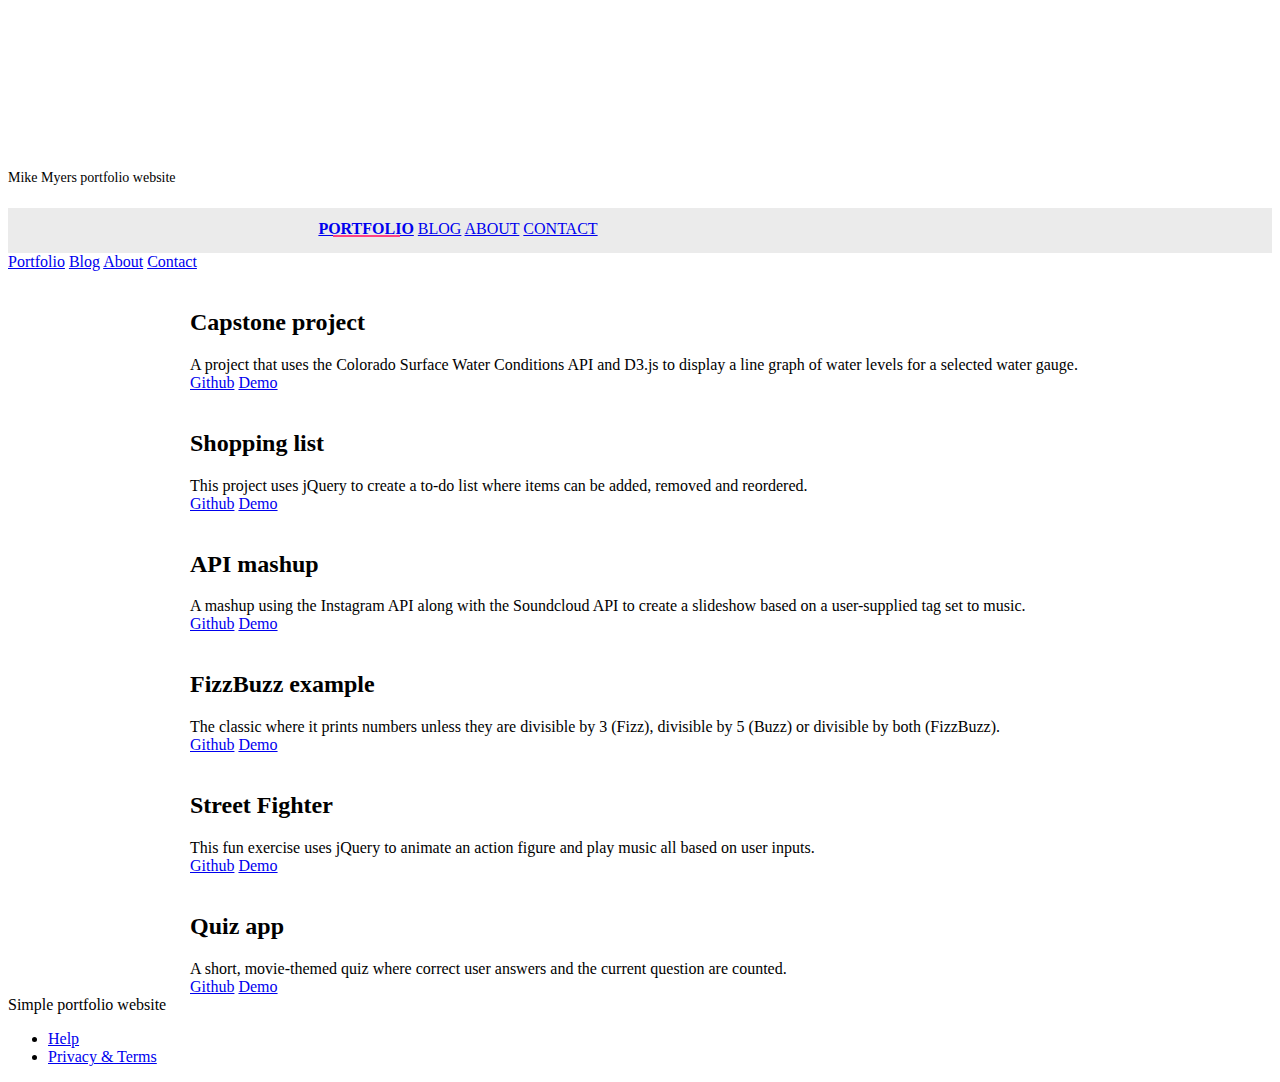
==== index.html @ 71444f57 "Add my content to index.html including image links" ====
<!doctype html>
<!--
  Material Design Lite
  Copyright 2015 Google Inc. All rights reserved.

  Licensed under the Apache License, Version 2.0 (the "License");
  you may not use this file except in compliance with the License.
  You may obtain a copy of the License at

	  https://www.apache.org/licenses/LICENSE-2.0

  Unless required by applicable law or agreed to in writing, software
  distributed under the License is distributed on an "AS IS" BASIS,
  WITHOUT WARRANTIES OR CONDITIONS OF ANY KIND, either express or implied.
  See the License for the specific language governing permissions and
  limitations under the License
-->
<html lang="en">

<head>
	<meta charset="utf-8">
	<meta http-equiv="X-UA-Compatible" content="IE=edge">
	<meta name="description" content="A portfolio template that uses Material Design Lite.">
	<meta name="viewport" content="width=device-width, initial-scale=1.0, minimum-scale=1.0">
	<title>Mike Myers Portfolio Site</title>
	<link rel="stylesheet" href="https://fonts.googleapis.com/css?family=Roboto:regular,bold,italic,thin,light,bolditalic,black,medium&amp;lang=en">
	<link rel="stylesheet" href="https://code.getmdl.io/1.1.3/material.brown-light_blue.min.css" />
	<link rel="stylesheet" href="styles.css" />


	<link rel="stylesheet" href="https://fonts.googleapis.com/icon?family=Material+Icons">
</head>

<body>
	<div class="mdl-layout mdl-js-layout mdl-layout--fixed-header">
		<header class="mdl-layout__header mdl-layout__header--waterfall portfolio-header">
			<div class="mdl-layout__header-row portfolio-logo-row">
				<span class="mdl-layout__title">
					<div class="portfolio-logo"></div>
					<span class="mdl-layout__title">Mike Myers portfolio website</span>
				</span>
			</div>
			<div class="mdl-layout__header-row portfolio-navigation-row mdl-layout--large-screen-only">
				<nav class="mdl-navigation mdl-typography--body-1-force-preferred-font">
					<a class="mdl-navigation__link is-active" href="index.html">Portfolio</a>
					<a class="mdl-navigation__link" href="blog.html">Blog</a>
					<a class="mdl-navigation__link" href="about.html">About</a>
					<a class="mdl-navigation__link" href="contact.html">Contact</a>
				</nav>
			</div>
		</header>
		<div class="mdl-layout__drawer mdl-layout--small-screen-only">
			<nav class="mdl-navigation mdl-typography--body-1-force-preferred-font">
				<a class="mdl-navigation__link is-active" href="index.html">Portfolio</a>
				<a class="mdl-navigation__link" href="blog.html">Blog</a>
				<a class="mdl-navigation__link" href="about.html">About</a>
				<a class="mdl-navigation__link" href="contact.html">Contact</a>
			</nav>
		</div>
		<main class="mdl-layout__content">
			<div class="mdl-grid portfolio-max-width">
				<div class="mdl-cell mdl-card mdl-shadow--4dp portfolio-card">
					<div class="mdl-card__media">
						<img class="article-image" src=" images/capstone-app_Screenshot-sm.png" border="0" alt="">
					</div>
					<div class="mdl-card__title">
						<h2 class="mdl-card__title-text">Capstone project</h2>
					</div>
					<div class="mdl-card__supporting-text">
						A project that uses the Colorado Surface Water Conditions API and D3.js to display a line graph of water levels for a selected water gauge.
					</div>
					<div class="mdl-card__actions mdl-card--border">
						<a class="mdl-button mdl-button--colored mdl-js-button mdl-js-ripple-effect mdl-button--accent" href="https://github.com/mrmyers5280/capstone">Github</a>
						<a class="mdl-button mdl-button--colored mdl-js-button mdl-js-ripple-effect mdl-button--accent" href="https://nameless-hamlet-62665.herokuapp.com/">Demo</a>
					</div>
				</div>
				<div class="mdl-cell mdl-card mdl-shadow--4dp portfolio-card">
					<div class="mdl-card__media">
						<img class="article-image" src=" images/Thinkful-Shopping-List-sm.png" border="0" alt="">
					</div>
					<div class="mdl-card__title">
						<h2 class="mdl-card__title-text">Shopping list</h2>
					</div>
					<div class="mdl-card__supporting-text">
						This project uses jQuery to create a to-do list where items can be added, removed and reordered.
					</div>
					<div class="mdl-card__actions mdl-card--border">
						<a class="mdl-button mdl-button--colored mdl-js-button mdl-js-ripple-effect mdl-button--accent" href="https://github.com/mrmyers5280/shopping-list">Github</a>
						<a class="mdl-button mdl-button--colored mdl-js-button mdl-js-ripple-effect mdl-button--accent" href="https://mrmyers5280.github.io/shopping-list/">Demo</a>
					</div>
				</div>
				<div class="mdl-cell mdl-card mdl-shadow--4dp portfolio-card">
					<div class="mdl-card__media">
						<img class="article-image" src=" images/Slideshow-feed-sm.png" border="0" alt="">
					</div>
					<div class="mdl-card__title">
						<h2 class="mdl-card__title-text">API mashup</h2>
					</div>
					<div class="mdl-card__supporting-text">
						A mashup using the Instagram API along with the Soundcloud API to create a slideshow based on a user-supplied tag set to music.
					</div>
					<div class="mdl-card__actions mdl-card--border">
						<a class="mdl-button mdl-button--colored mdl-js-button mdl-js-ripple-effect mdl-button--accent" href="https://github.com/mrmyers5280/slideshow-feed">Github</a>
						<a class="mdl-button mdl-button--colored mdl-js-button mdl-js-ripple-effect mdl-button--accent" href="https://mrmyers5280.github.io/slideshow-feed/">Demo</a>
					</div>
				</div>
				<div class="mdl-cell mdl-card mdl-shadow--4dp portfolio-card">
					<div class="mdl-card__media">
						<img class="article-image" src=" images/fizzbuzz-screenshot-sm.png" border="0" alt="">
					</div>
					<div class="mdl-card__title">
						<h2 class="mdl-card__title-text">FizzBuzz example</h2>
					</div>
					<div class="mdl-card__supporting-text">
						The classic where it prints numbers unless they are divisible by 3 (Fizz), divisible by 5 (Buzz) or divisible by both (FizzBuzz).
					</div>
					<div class="mdl-card__actions mdl-card--border">
						<a class="mdl-button mdl-button--colored mdl-js-button mdl-js-ripple-effect mdl-button--accent" href="https://github.com/mrmyers5280/fizz-buzz">Github</a>
						<a class="mdl-button mdl-button--colored mdl-js-button mdl-js-ripple-effect mdl-button--accent" href="https://mrmyers5280.github.io/fizz-buzz/">Demo</a>
					</div>
				</div>
				<div class="mdl-cell mdl-card mdl-shadow--4dp portfolio-card">
					<div class="mdl-card__media">
						<img class="article-image" src=" images/Ryu-hadouken-page-sm.png" border="0" alt="">
					</div>
					<div class="mdl-card__title">
						<h2 class="mdl-card__title-text">Street Fighter</h2>
					</div>
					<div class="mdl-card__supporting-text">
						This fun exercise uses jQuery to animate an action figure and play music all based on user inputs.
					</div>
					<div class="mdl-card__actions mdl-card--border">
						<a class="mdl-button mdl-button--colored mdl-js-button mdl-js-ripple-effect mdl-button--accent" href="https://github.com/mrmyers5280/jQuery-streetfighter">Github</a>
						<a class="mdl-button mdl-button--colored mdl-js-button mdl-js-ripple-effect mdl-button--accent" href="https://mrmyers5280.github.io/jQuery-streetfighter/">Demo</a>
					</div>
				</div>
				<div class="mdl-cell mdl-card mdl-shadow--4dp portfolio-card">
					<div class="mdl-card__media">
						<img class="article-image" src=" images/Quiz-app_Screenshot-sm.png" border="0" alt="">
					</div>
					<div class="mdl-card__title">
						<h2 class="mdl-card__title-text">Quiz app</h2>
					</div>
					<div class="mdl-card__supporting-text">
						A short, movie-themed quiz where correct user answers and the current question are counted.
					</div>
					<div class="mdl-card__actions mdl-card--border">
						<a class="mdl-button mdl-button--colored mdl-js-button mdl-js-ripple-effect mdl-button--accent" href="https://github.com/mrmyers5280/quiz-app">Github</a>
						<a class="mdl-button mdl-button--colored mdl-js-button mdl-js-ripple-effect mdl-button--accent" href="https://mrmyers5280.github.io/quiz-app/">Demo</a>
					</div>
				</div>
			</div>
			<footer class="mdl-mini-footer">
				<div class="mdl-mini-footer__left-section">
					<div class="mdl-logo">Simple portfolio website</div>
				</div>
				<div class="mdl-mini-footer__right-section">
					<ul class="mdl-mini-footer__link-list">
						<li><a href="#">Help</a></li>
						<li><a href="#">Privacy & Terms</a></li>
					</ul>
				</div>
			</footer>
		</main>
	</div>
	<script src="https://code.getmdl.io/1.1.3/material.min.js"></script>
</body>

</html>
---- styles.css ----
.portfolio-header {
  position: relative;
  background-image: url(images/header-bg.jpg);
}

.portfolio-header .mdl-layout__header-row {
  padding: 0;
  -webkit-justify-content: center;
      -ms-flex-pack: center;
          justify-content: center;
}

.mdl-layout__title {
  font-size: 14px;
  text-align: center;
  font-weight: 300;
}

.is-compact .mdl-layout__title span {
  display: none;
}

.portfolio-logo-row {
  min-height: 200px;
}

.is-compact .portfolio-logo-row {
  min-height: auto;
}

.portfolio-logo {
  background: url(images/logo.png) 50% no-repeat;
  background-size: cover;
  height: 150px;
  width: 150px;
  margin: auto auto 10px;
}

.is-compact .portfolio-logo {
  height: 50px;
  width: 50px;
  margin-top: 7px;
}

.portfolio-navigation-row {
  background-color: rgba(0, 0, 0, 0.08);
  text-transform: uppercase;
  height: 45px;
}

.portfolio-navigation-row  .mdl-navigation {
  text-align: center;
  max-width: 900px;
  width: 100%;
}

.portfolio-navigation-row .mdl-navigation__link {
  -webkit-flex: 1;
      -ms-flex: 1;
          flex: 1;
  line-height: 42px;
}

.portfolio-header .mdl-layout__drawer-button {
    background-color: rgba(197, 197, 197, 0.44);
}

.portfolio-navigation-row .is-active {
  position: relative;
  font-weight: bold;
}

.portfolio-navigation-row .is-active:after {
  content: "";
  width: 70%;
  height: 2px;
  display: block;
  position: absolute;
  bottom: 0;
  left: 0;
  background-color: rgb(255,64,129);
  left: 15%;
}

.portfolio-card .mdl-card__title {
  padding-bottom: 0;
}

.portfolio-blog-card-full-bg {
  background: url(images/example-blog03.jpg) center / cover;
}

.portfolio-blog-card-event-bg {
  background: url(images/example-blog05.jpg) center / cover;
}

.portfolio-blog-card-strip-bg {
  background: url(images/example-blog06.jpg) center / cover;
}

.portfolio-blog-card-compact .mdl-card__title {
  padding-bottom: 0;
}

.portfolio-blog-card-bg > .mdl-card__actions {
  height: 52px;
  padding: 16px;
  background: rgba(0, 0, 0, 0.2);
}

img.article-image {
  width: 100%;
  height: auto;
}

.portfolio-max-width {
  max-width: 900px;
  margin: auto;
}

.portfolio-copy {
  max-width: 700px;
}

.no-padding {
  padding: 0;
}

.no-left-padding{
  padding-left: 0;
}

.no-bottom-padding {
  padding-bottom: 0;
}

.padding-top {
  padding: 10px 0 0;
}

.portfolio-share-btn {
  position: relative;
  float: right;
  top: -4px;
}

.demo-card-event > .mdl-card__actions {
    -webkit-align-items: center;
        -ms-flex-align: center;
            align-items: center;
    box-sizing: border-box;
    display: -webkit-flex;
    display: -ms-flexbox;
    display: flex;
}

.portfolio-contact .mdl-textfield {
  width: 100%;
}

.portfolio-contact form {
  max-width: 550px;
  margin: auto;
}

footer {
  background-image: url(images/footer-background.png);
  background-size: cover;
}
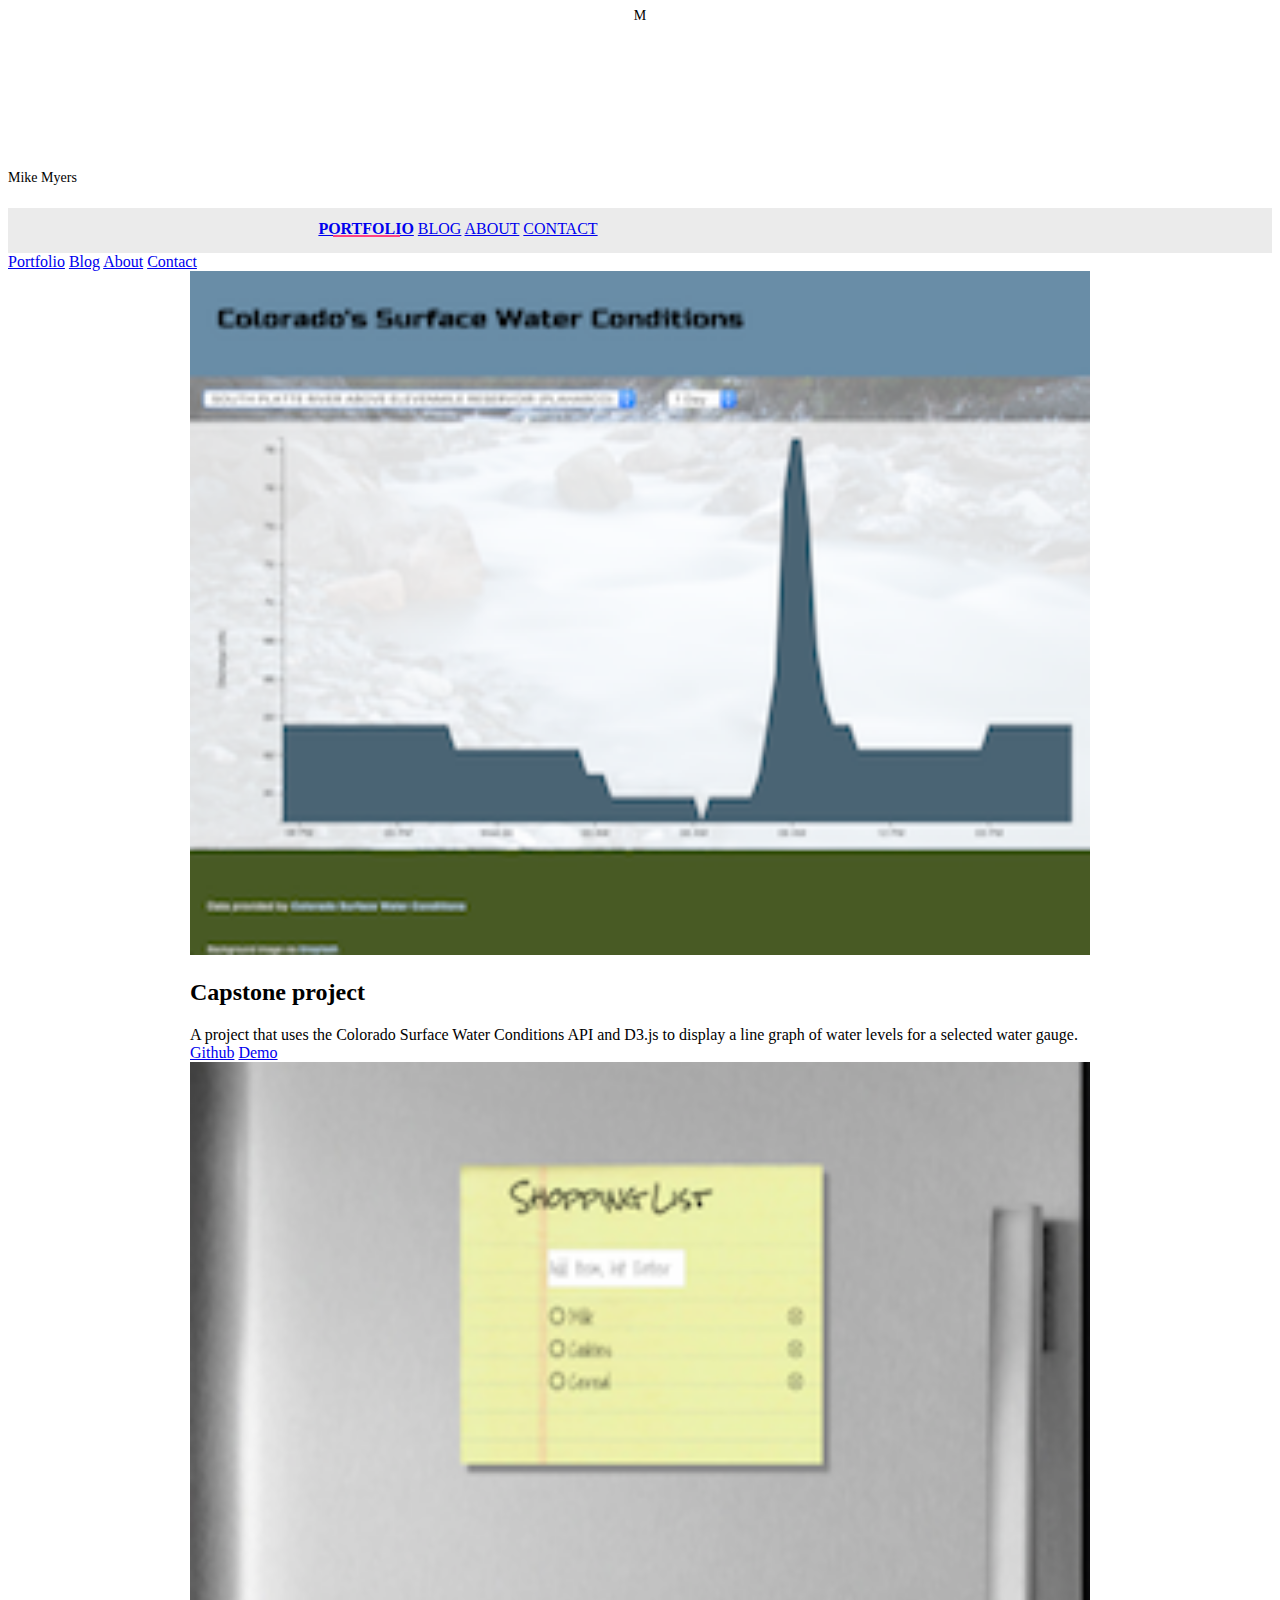
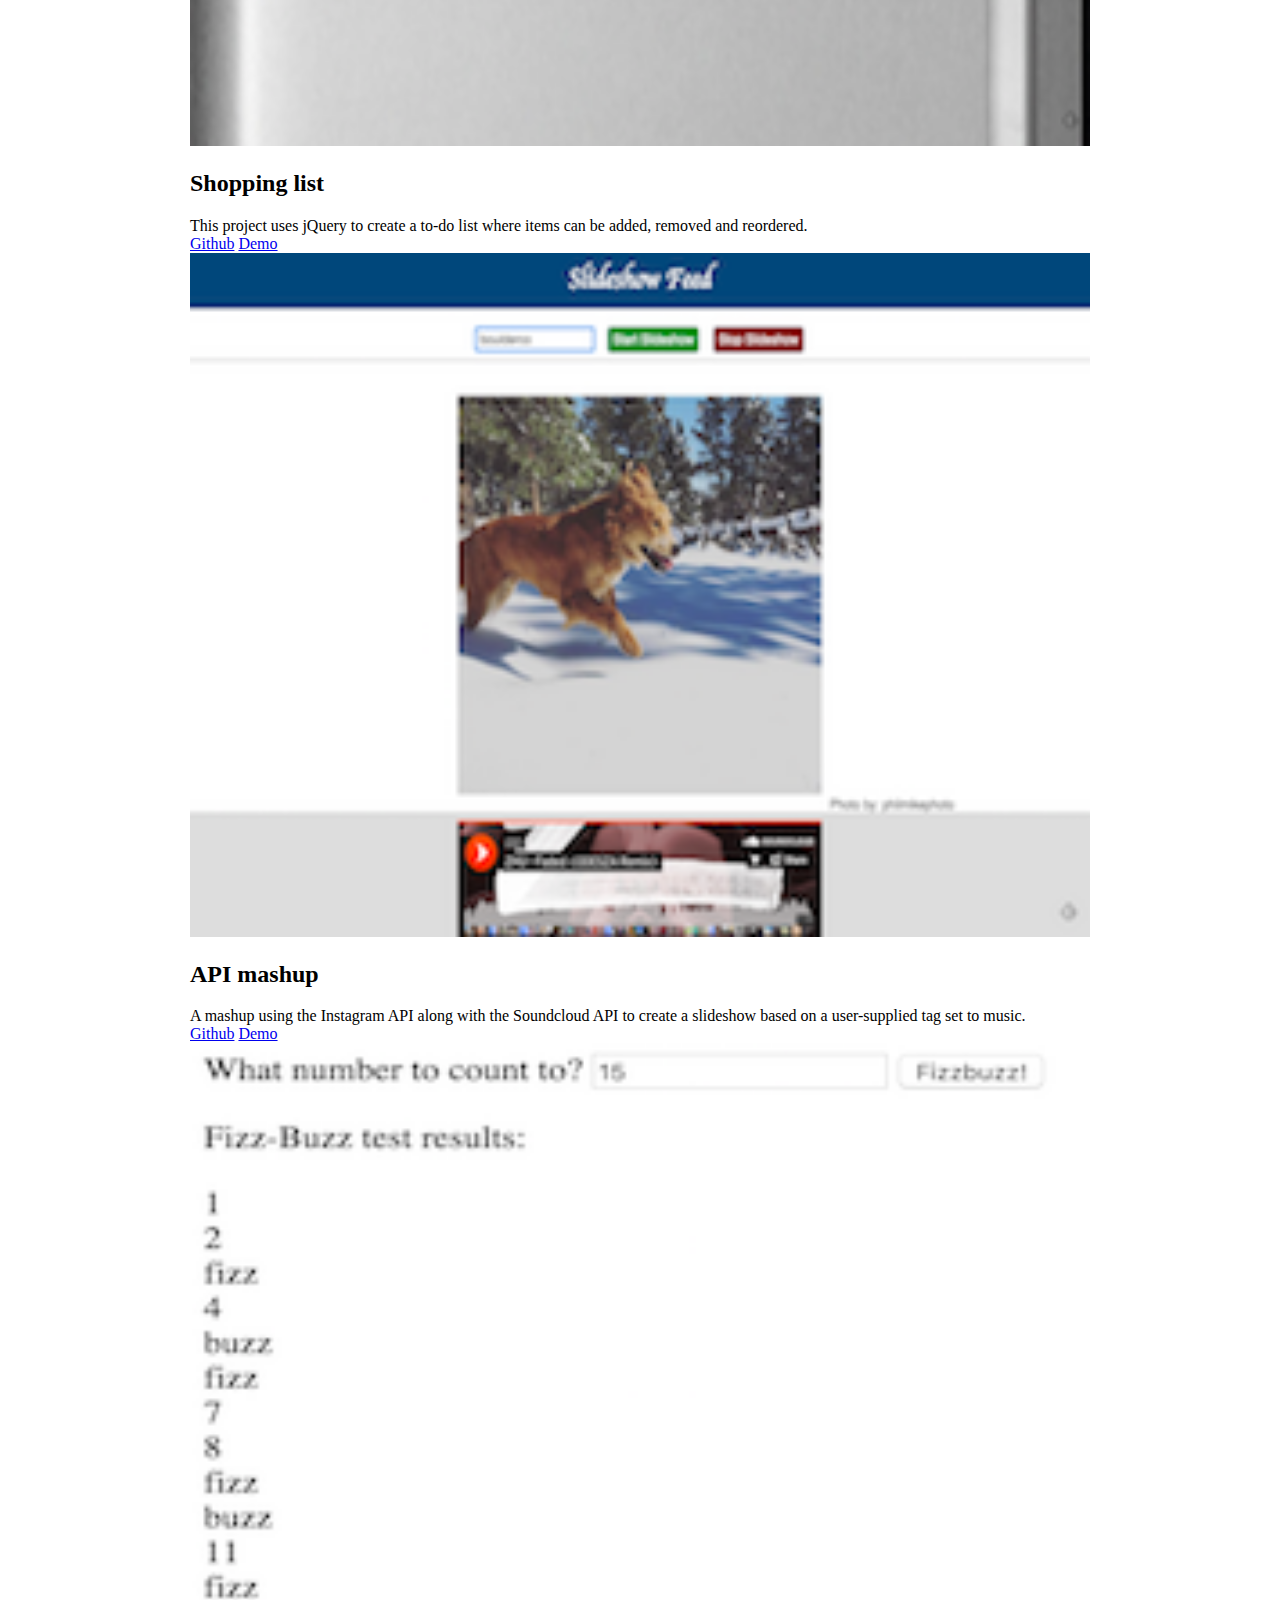
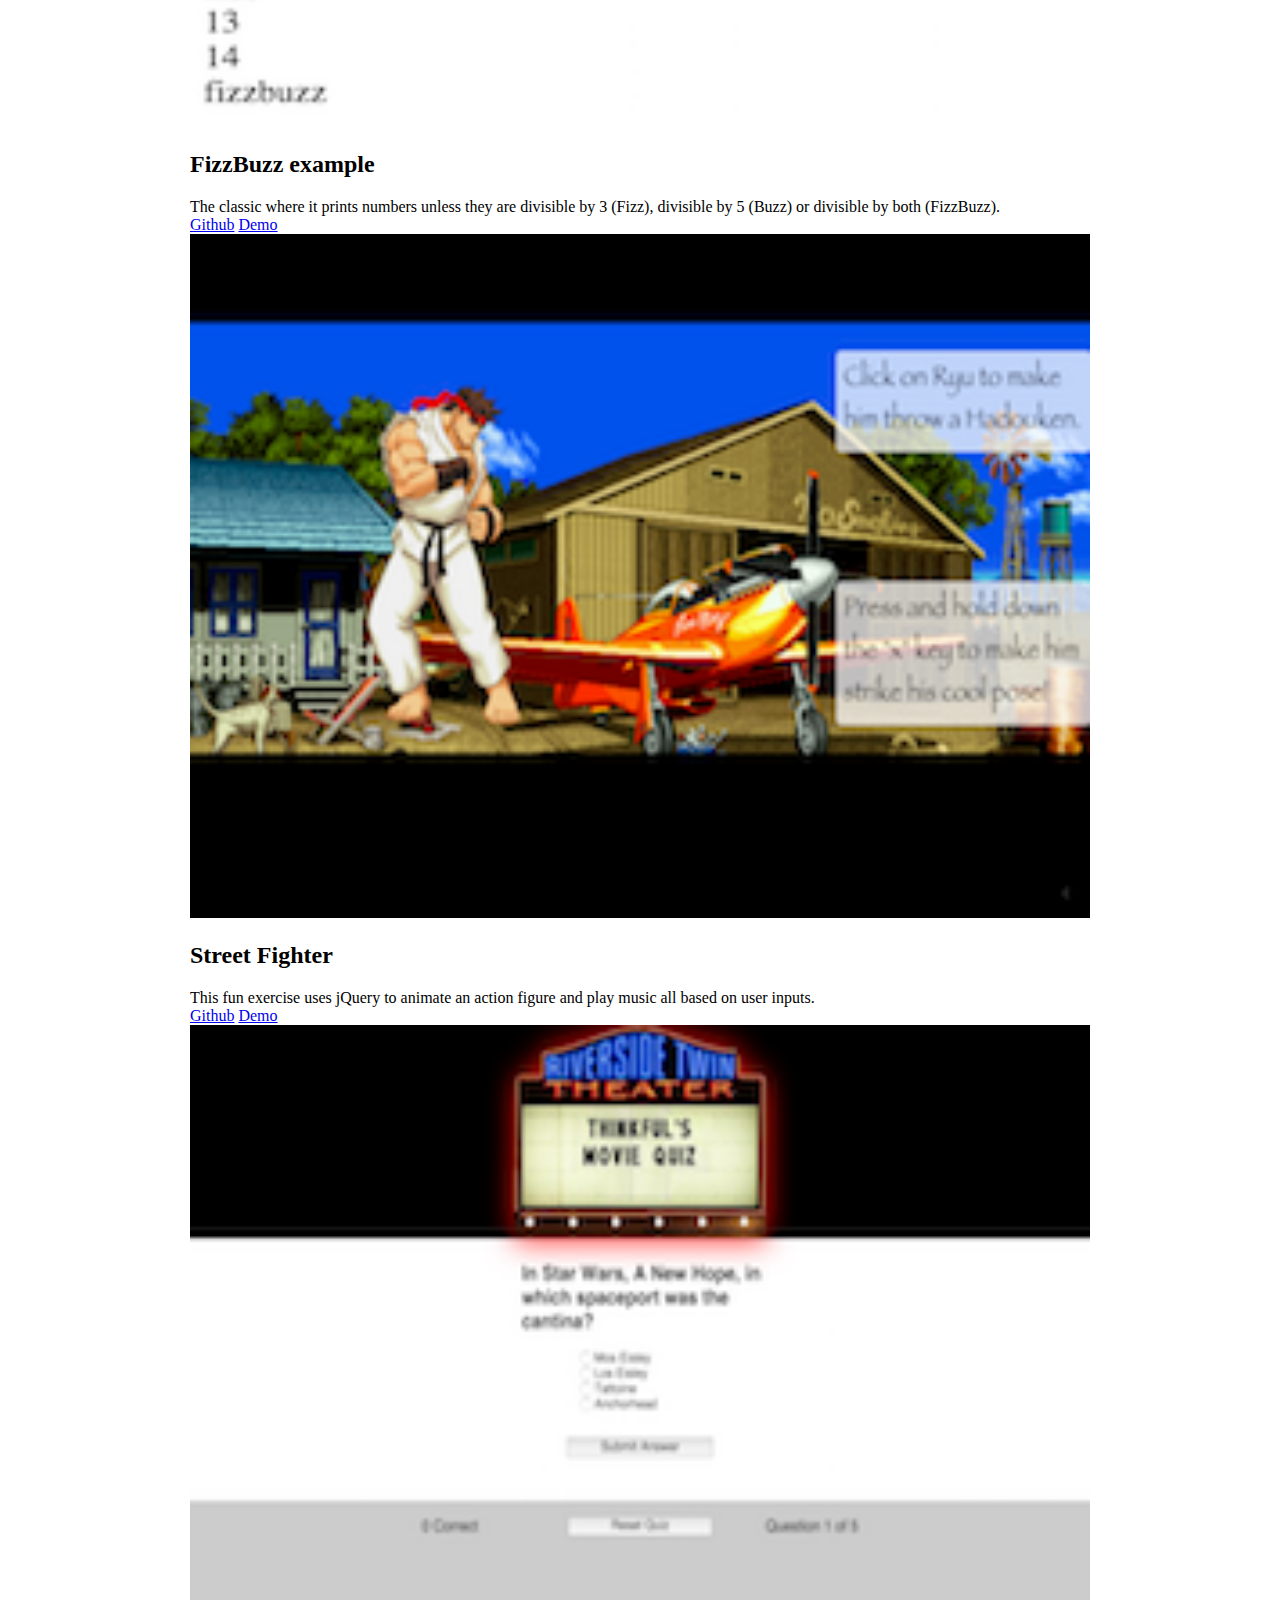
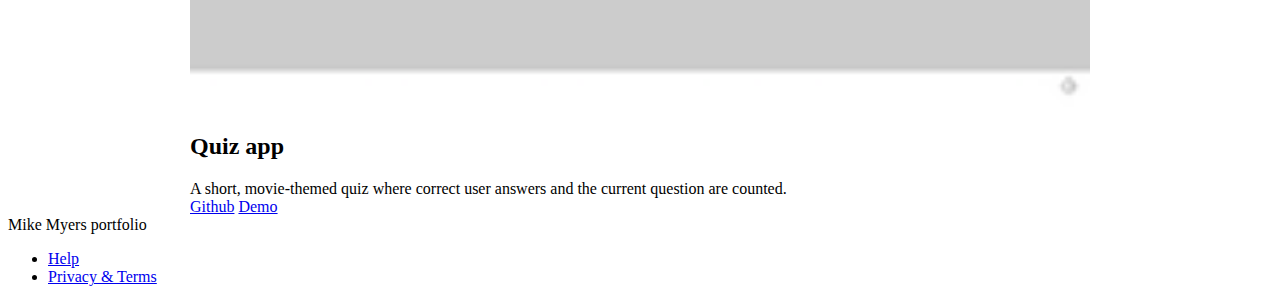
==== commit 1a2ba2ef: "Delete unused blog.html page; Add blog link; Add google font for logo" ====
--- a/index.html
+++ b/index.html
@@ -20,10 +20,12 @@
 <head>
 	<meta charset="utf-8">
 	<meta http-equiv="X-UA-Compatible" content="IE=edge">
-	<meta name="description" content="A portfolio template that uses Material Design Lite.">
+	<meta name="description" content="Mike Myers's portfolio website that uses Material Design Lite.">
 	<meta name="viewport" content="width=device-width, initial-scale=1.0, minimum-scale=1.0">
 	<title>Mike Myers Portfolio Site</title>
+	<link rel="shortcut icon" type="image/x-icon"  href="favicon.ico">
 	<link rel="stylesheet" href="https://fonts.googleapis.com/css?family=Roboto:regular,bold,italic,thin,light,bolditalic,black,medium&amp;lang=en">
+	<link href='https://fonts.googleapis.com/css?family=Racing+Sans+One' rel='stylesheet' type='text/css'>
 	<link rel="stylesheet" href="https://code.getmdl.io/1.1.3/material.brown-light_blue.min.css" />
 	<link rel="stylesheet" href="styles.css" />
 
@@ -36,14 +38,14 @@
 		<header class="mdl-layout__header mdl-layout__header--waterfall portfolio-header">
 			<div class="mdl-layout__header-row portfolio-logo-row">
 				<span class="mdl-layout__title">
-					<div class="portfolio-logo"></div>
-					<span class="mdl-layout__title">Mike Myers portfolio website</span>
+					<div class="portfolio-logo">M</div>
+					<span class="mdl-layout__title">Mike Myers</span>
 				</span>
 			</div>
 			<div class="mdl-layout__header-row portfolio-navigation-row mdl-layout--large-screen-only">
 				<nav class="mdl-navigation mdl-typography--body-1-force-preferred-font">
 					<a class="mdl-navigation__link is-active" href="index.html">Portfolio</a>
-					<a class="mdl-navigation__link" href="blog.html">Blog</a>
+					<a class="mdl-navigation__link" href="http://portfolio.myerswest.com/">Blog</a>
 					<a class="mdl-navigation__link" href="about.html">About</a>
 					<a class="mdl-navigation__link" href="contact.html">Contact</a>
 				</nav>
@@ -52,7 +54,7 @@
 		<div class="mdl-layout__drawer mdl-layout--small-screen-only">
 			<nav class="mdl-navigation mdl-typography--body-1-force-preferred-font">
 				<a class="mdl-navigation__link is-active" href="index.html">Portfolio</a>
-				<a class="mdl-navigation__link" href="blog.html">Blog</a>
+				<a class="mdl-navigation__link" href="http://portfolio.myerswest.com/">Blog</a>
 				<a class="mdl-navigation__link" href="about.html">About</a>
 				<a class="mdl-navigation__link" href="contact.html">Contact</a>
 			</nav>
@@ -152,7 +154,7 @@
 			</div>
 			<footer class="mdl-mini-footer">
 				<div class="mdl-mini-footer__left-section">
-					<div class="mdl-logo">Simple portfolio website</div>
+					<div class="mdl-logo">Mike Myers portfolio</div>
 				</div>
 				<div class="mdl-mini-footer__right-section">
 					<ul class="mdl-mini-footer__link-list">
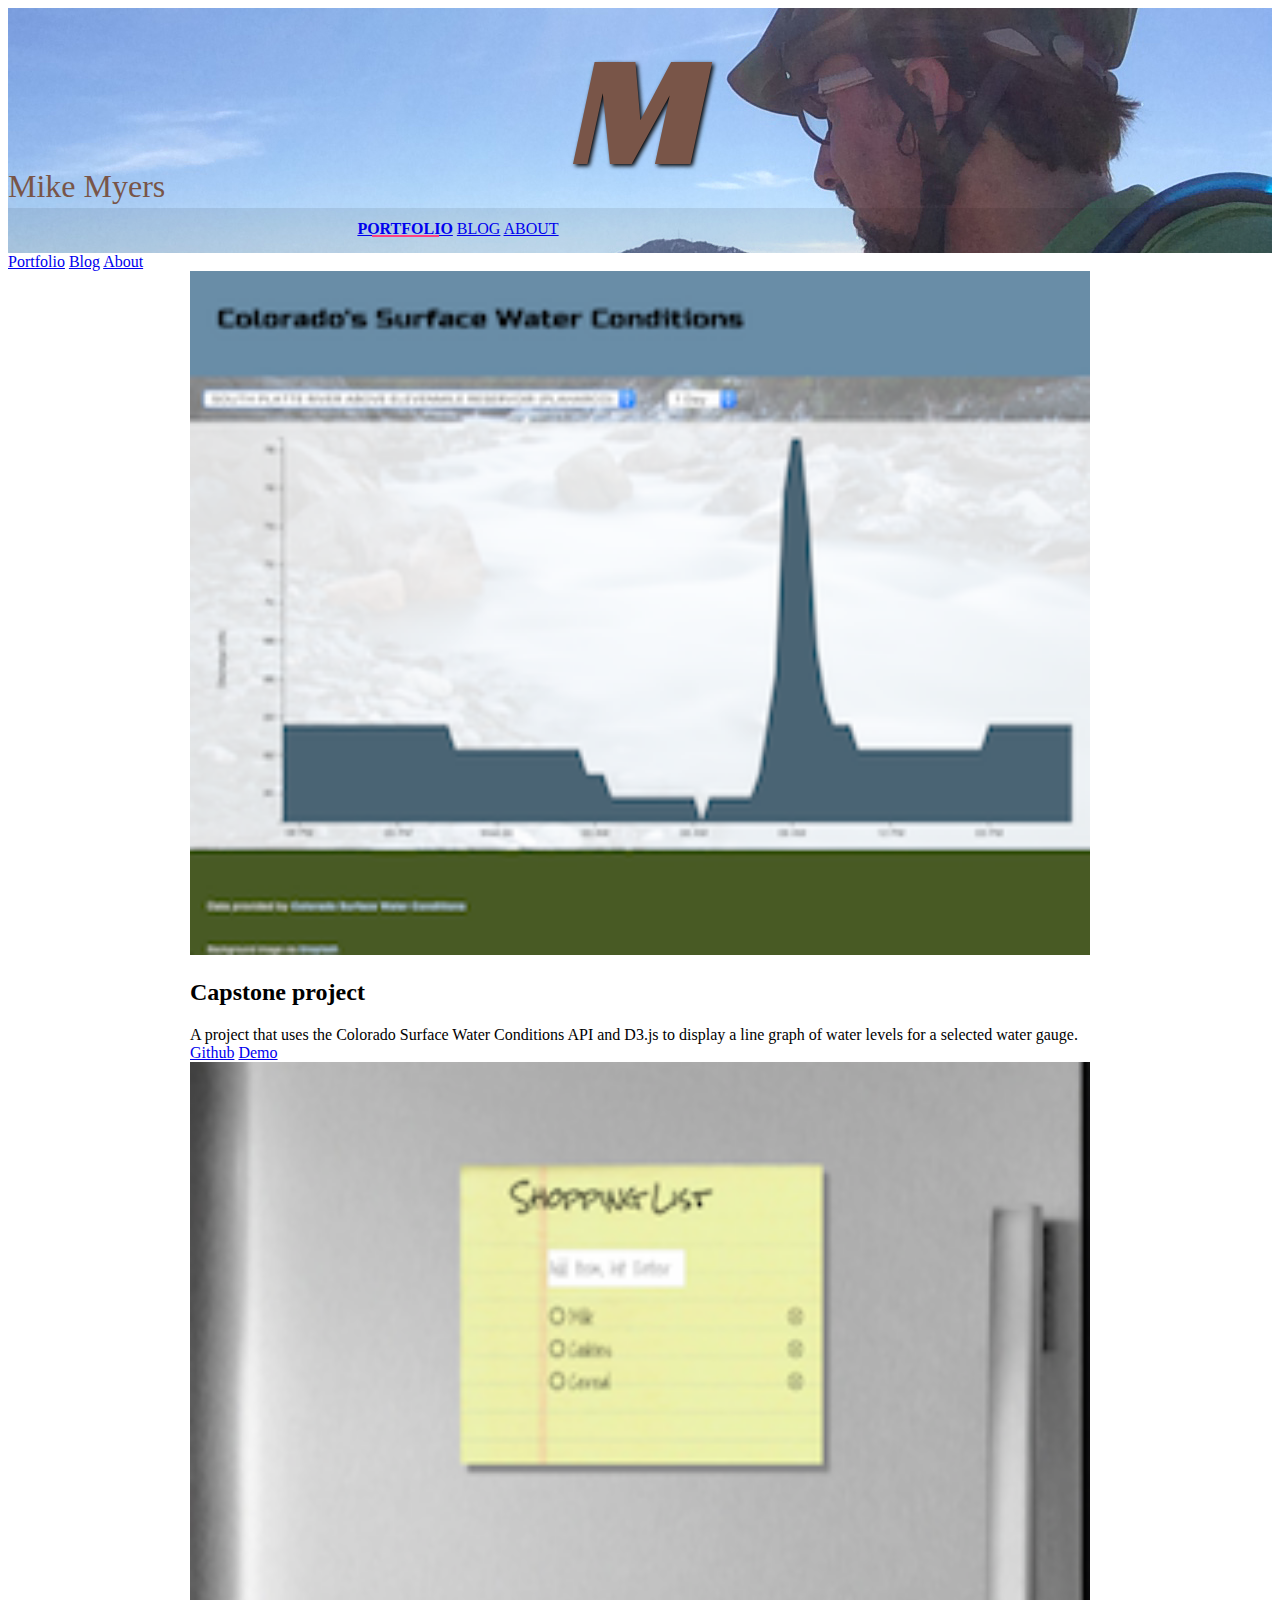
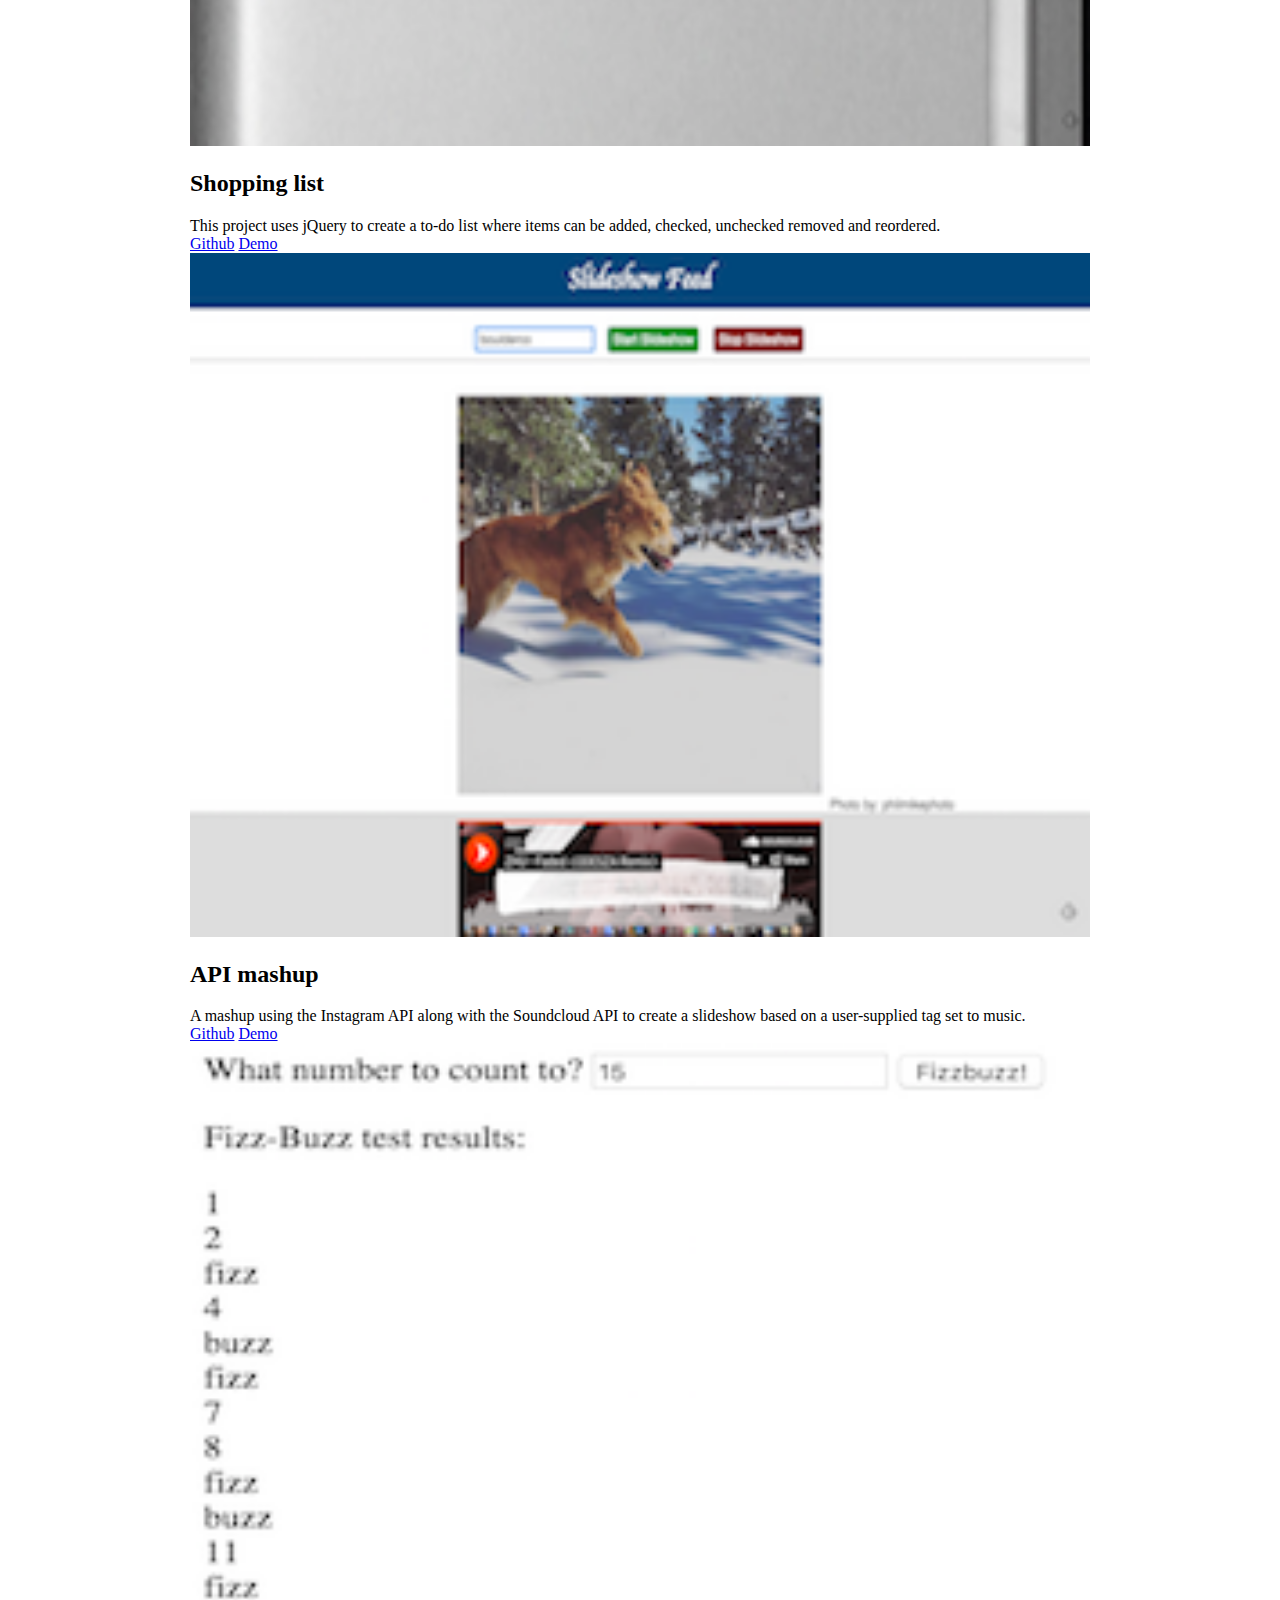
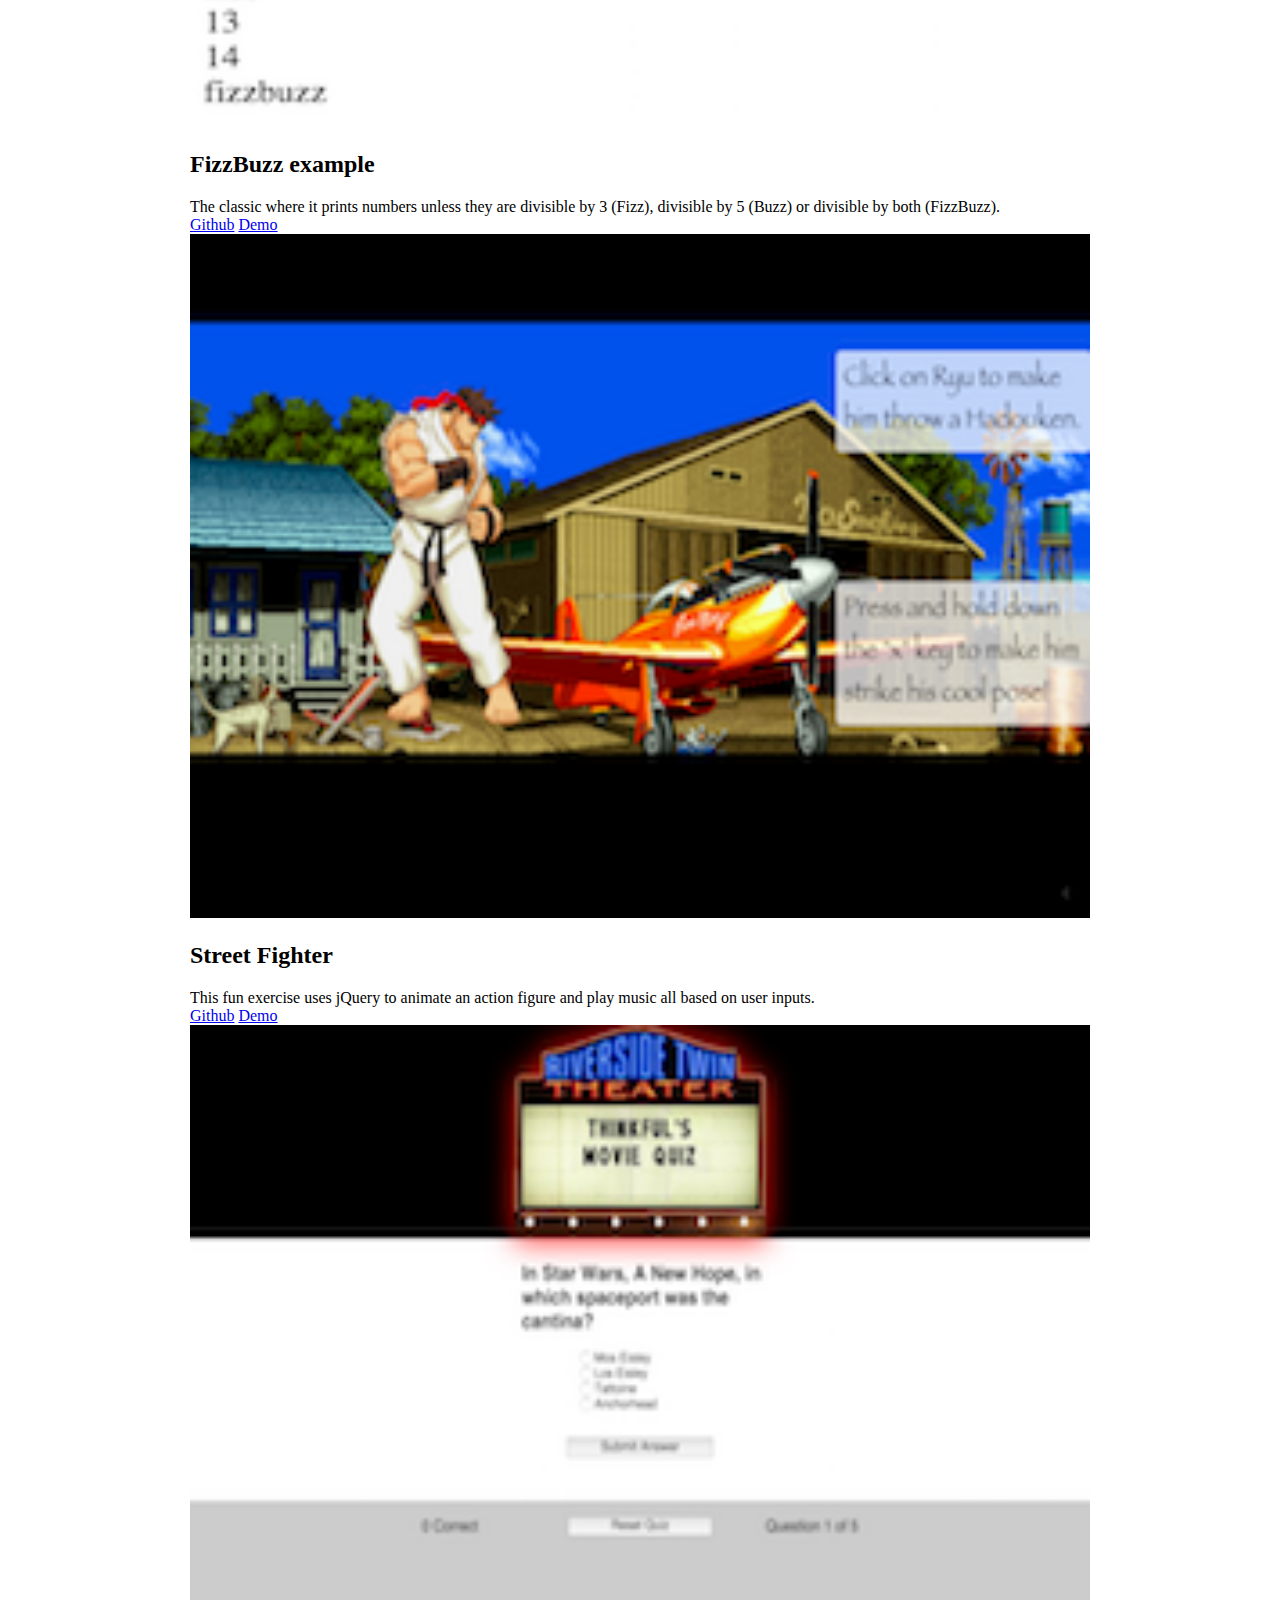
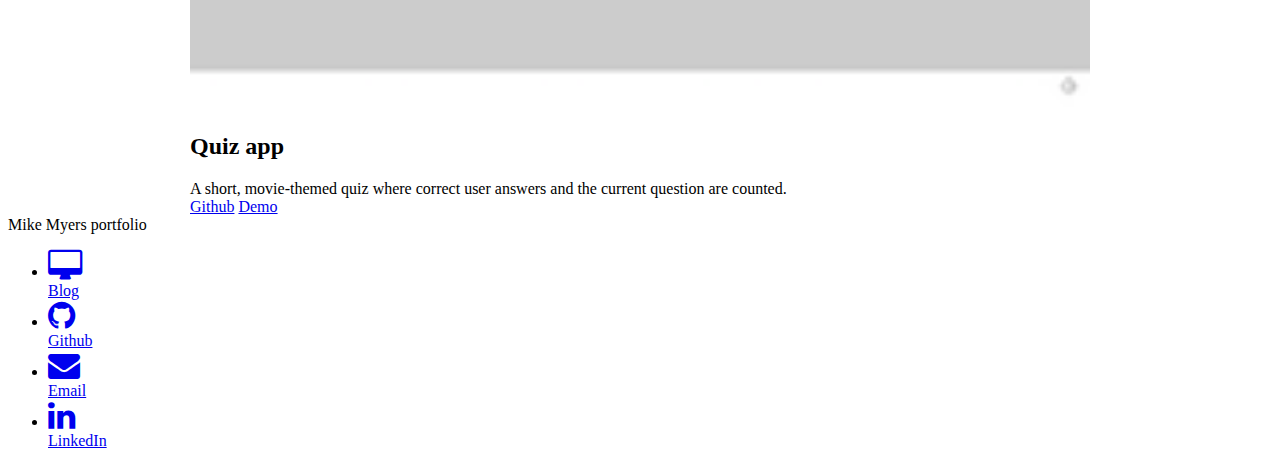
==== commit 30b20df9: "Minor content changes and add font-awesome social links to footer" ====
--- a/index.html
+++ b/index.html
@@ -24,6 +24,7 @@
 	<meta name="viewport" content="width=device-width, initial-scale=1.0, minimum-scale=1.0">
 	<title>Mike Myers Portfolio Site</title>
 	<link rel="shortcut icon" type="image/x-icon"  href="favicon.ico">
+	<link href="//maxcdn.bootstrapcdn.com/font-awesome/4.2.0/css/font-awesome.min.css" rel="stylesheet" />
 	<link rel="stylesheet" href="https://fonts.googleapis.com/css?family=Roboto:regular,bold,italic,thin,light,bolditalic,black,medium&amp;lang=en">
 	<link href='https://fonts.googleapis.com/css?family=Racing+Sans+One' rel='stylesheet' type='text/css'>
 	<link rel="stylesheet" href="https://code.getmdl.io/1.1.3/material.brown-light_blue.min.css" />
@@ -47,7 +48,7 @@
 					<a class="mdl-navigation__link is-active" href="index.html">Portfolio</a>
 					<a class="mdl-navigation__link" href="http://portfolio.myerswest.com/">Blog</a>
 					<a class="mdl-navigation__link" href="about.html">About</a>
-					<a class="mdl-navigation__link" href="contact.html">Contact</a>
+					<!-- <a class="mdl-navigation__link" href="contact.html">Contact</a> -->
 				</nav>
 			</div>
 		</header>
@@ -56,7 +57,7 @@
 				<a class="mdl-navigation__link is-active" href="index.html">Portfolio</a>
 				<a class="mdl-navigation__link" href="http://portfolio.myerswest.com/">Blog</a>
 				<a class="mdl-navigation__link" href="about.html">About</a>
-				<a class="mdl-navigation__link" href="contact.html">Contact</a>
+				<!-- <a class="mdl-navigation__link" href="contact.html">Contact</a> -->
 			</nav>
 		</div>
 		<main class="mdl-layout__content">
@@ -84,7 +85,7 @@
 						<h2 class="mdl-card__title-text">Shopping list</h2>
 					</div>
 					<div class="mdl-card__supporting-text">
-						This project uses jQuery to create a to-do list where items can be added, removed and reordered.
+						This project uses jQuery to create a to-do list where items can be added, checked, unchecked removed and reordered.
 					</div>
 					<div class="mdl-card__actions mdl-card--border">
 						<a class="mdl-button mdl-button--colored mdl-js-button mdl-js-ripple-effect mdl-button--accent" href="https://github.com/mrmyers5280/shopping-list">Github</a>
@@ -158,8 +159,10 @@
 				</div>
 				<div class="mdl-mini-footer__right-section">
 					<ul class="mdl-mini-footer__link-list">
-						<li><a href="#">Help</a></li>
-						<li><a href="#">Privacy & Terms</a></li>
+						<li><a href="http://www.portfolio.myerswest.com" target="_blank"><i class="fa fa-desktop fa-2x"></i><br />Blog</a></li>
+						<li><a href="https://github.com/mrmyers5280" target="_blank"><i class="fa fa-github fa-2x"></i><br />Github</a></li>
+						<li><a href="mailto:not.that.mike.myers@gmail.com"><i class="fa fa-envelope fa-2x"></i><br />Email</a></li>
+						<li><a href="https://www.linkedin.com/in/notthatmikemyers" target="_blank"><i class="fa fa-linkedin fa-2x"></i><br />LinkedIn</a></li>
 					</ul>
 				</div>
 			</footer>
--- a/styles.css
+++ b/styles.css
@@ -1,19 +1,20 @@
 .portfolio-header {
-  position: relative;
-  background-image: url(images/header-bg.jpg);
+	position: relative;
+	background-image: url(images/Green-mtn-selfie-banner.jpg);
 }
 
 .portfolio-header .mdl-layout__header-row {
   padding: 0;
   -webkit-justify-content: center;
-      -ms-flex-pack: center;
-          justify-content: center;
+	  -ms-flex-pack: center;
+		  justify-content: center;
 }
 
 .mdl-layout__title {
-  font-size: 14px;
+  font-size: 32px;
   text-align: center;
-  font-weight: 300;
+  font-weight: 500;
+  color: #795548;
 }
 
 .is-compact .mdl-layout__title span {
@@ -29,17 +30,22 @@
 }
 
 .portfolio-logo {
-  background: url(images/logo.png) 50% no-repeat;
+  /*background: url(images/M-logo.png) 50% no-repeat;*/
   background-size: cover;
   height: 150px;
   width: 150px;
   margin: auto auto 10px;
+  /* M logo styles */
+  font-family: "Racing Sans One";
+  font-size: 160px;
+  text-shadow: 2px 2px 4px black
 }
 
 .is-compact .portfolio-logo {
   height: 50px;
   width: 50px;
   margin-top: 7px;
+  font-size: 48px;
 }
 
 .portfolio-navigation-row {
@@ -56,13 +62,13 @@
 
 .portfolio-navigation-row .mdl-navigation__link {
   -webkit-flex: 1;
-      -ms-flex: 1;
-          flex: 1;
+	  -ms-flex: 1;
+		  flex: 1;
   line-height: 42px;
 }
 
 .portfolio-header .mdl-layout__drawer-button {
-    background-color: rgba(197, 197, 197, 0.44);
+	background-color: rgba(197, 197, 197, 0.44);
 }
 
 .portfolio-navigation-row .is-active {
@@ -145,13 +151,13 @@
 }
 
 .demo-card-event > .mdl-card__actions {
-    -webkit-align-items: center;
-        -ms-flex-align: center;
-            align-items: center;
-    box-sizing: border-box;
-    display: -webkit-flex;
-    display: -ms-flexbox;
-    display: flex;
+	-webkit-align-items: center;
+		-ms-flex-align: center;
+			align-items: center;
+	box-sizing: border-box;
+	display: -webkit-flex;
+	display: -ms-flexbox;
+	display: flex;
 }
 
 .portfolio-contact .mdl-textfield {
@@ -167,4 +173,3 @@
   background-image: url(images/footer-background.png);
   background-size: cover;
 }
-
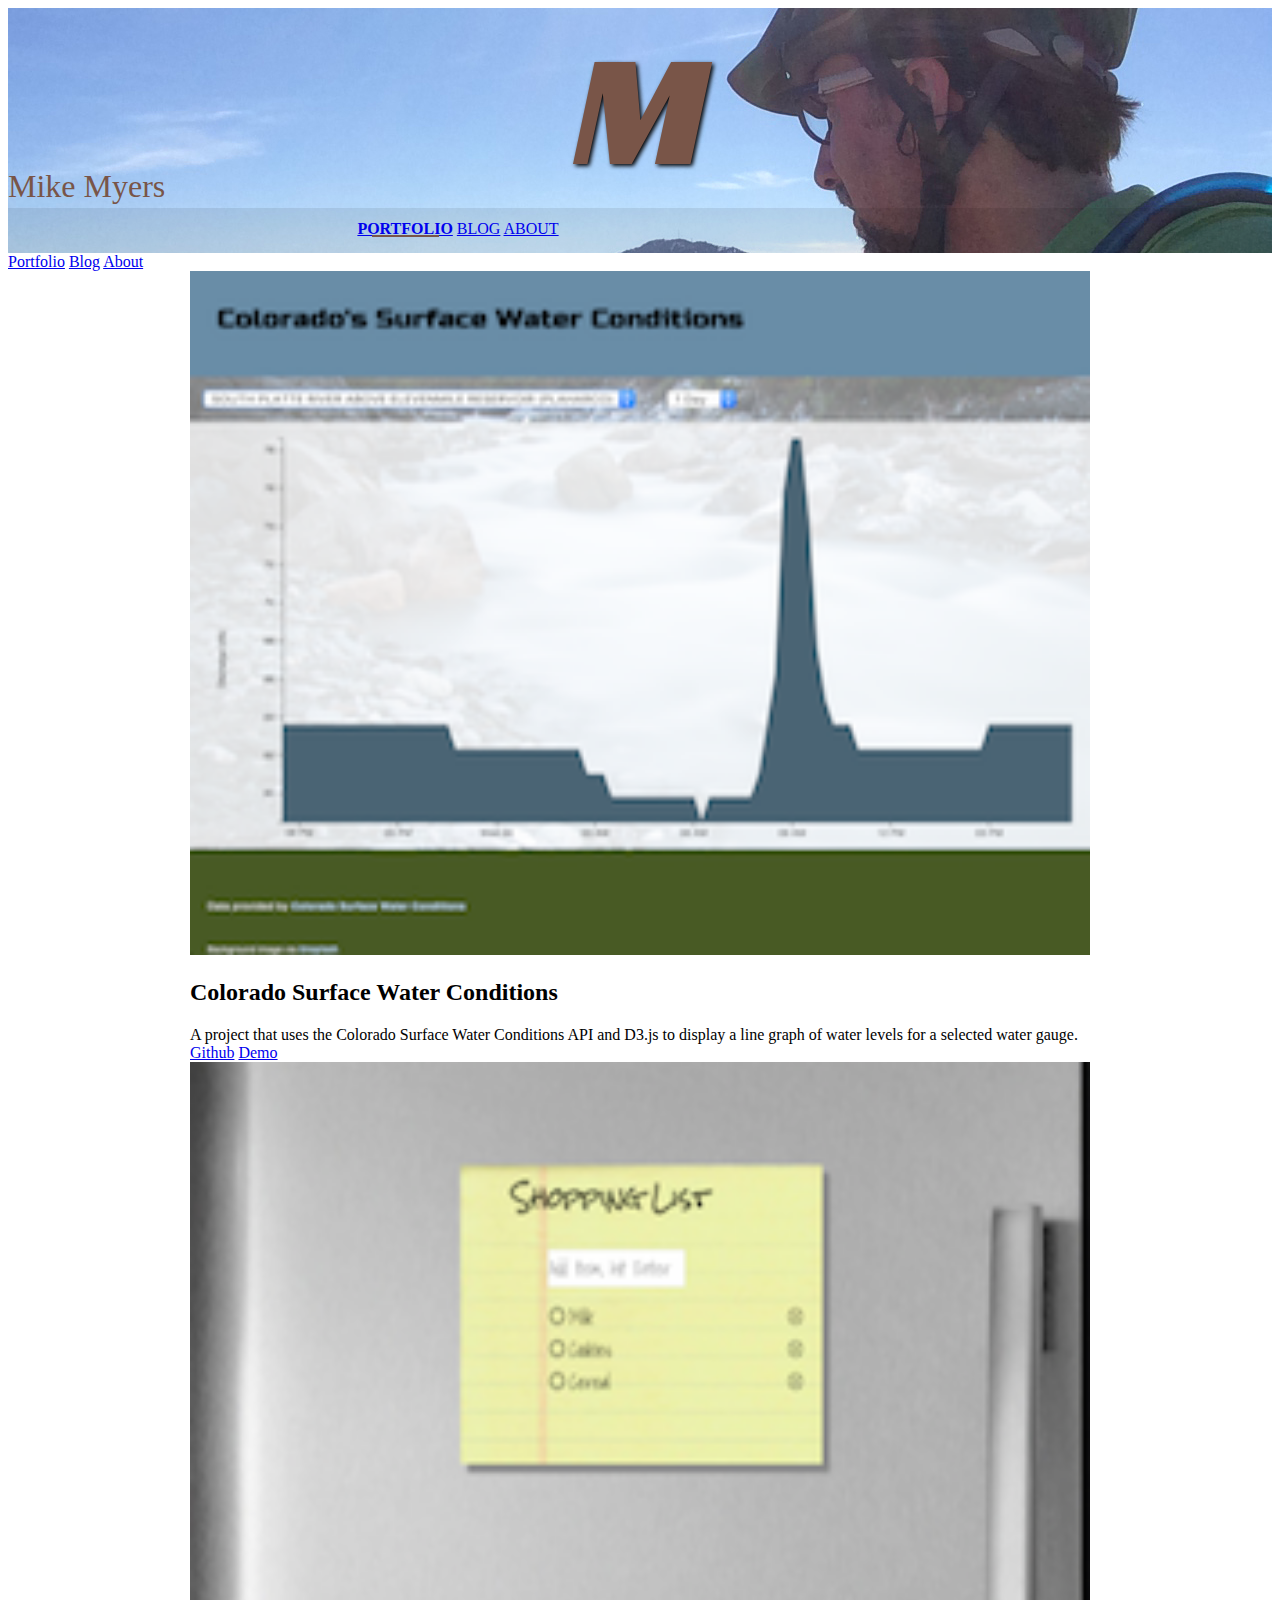
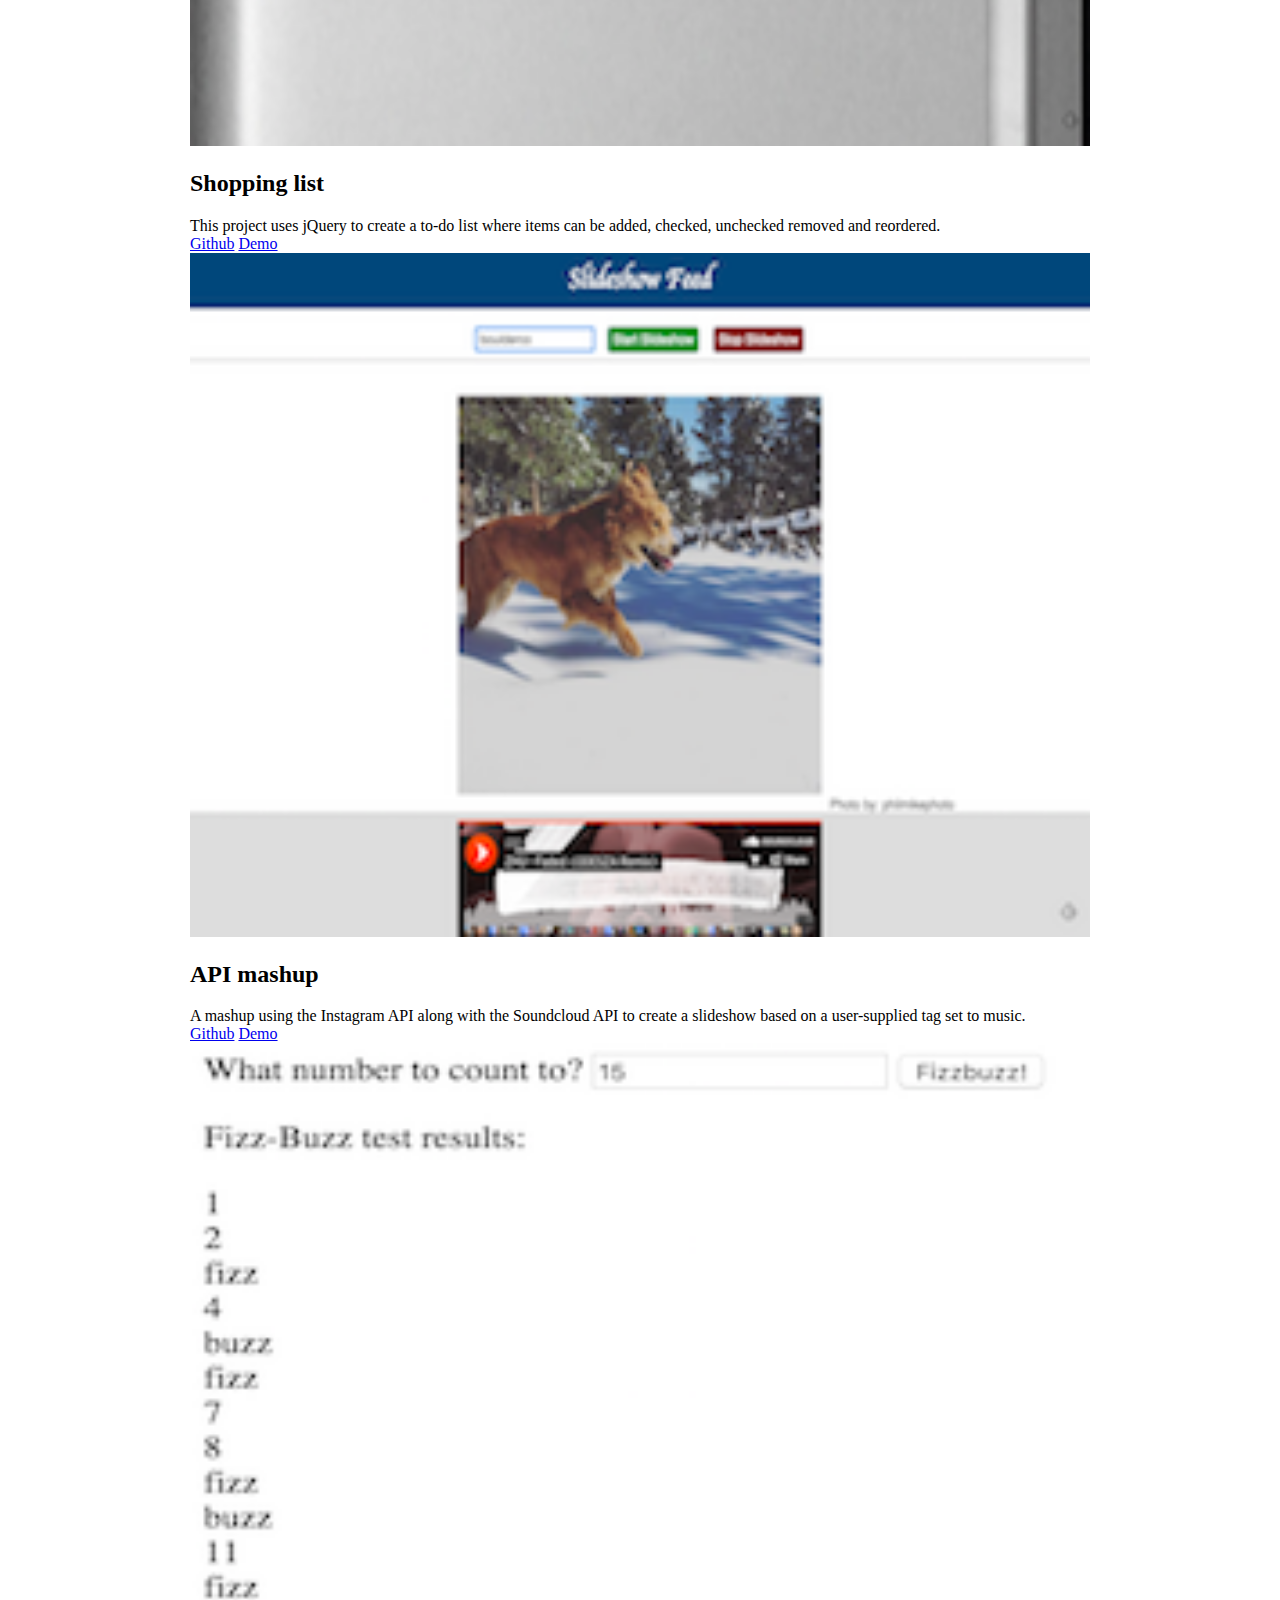
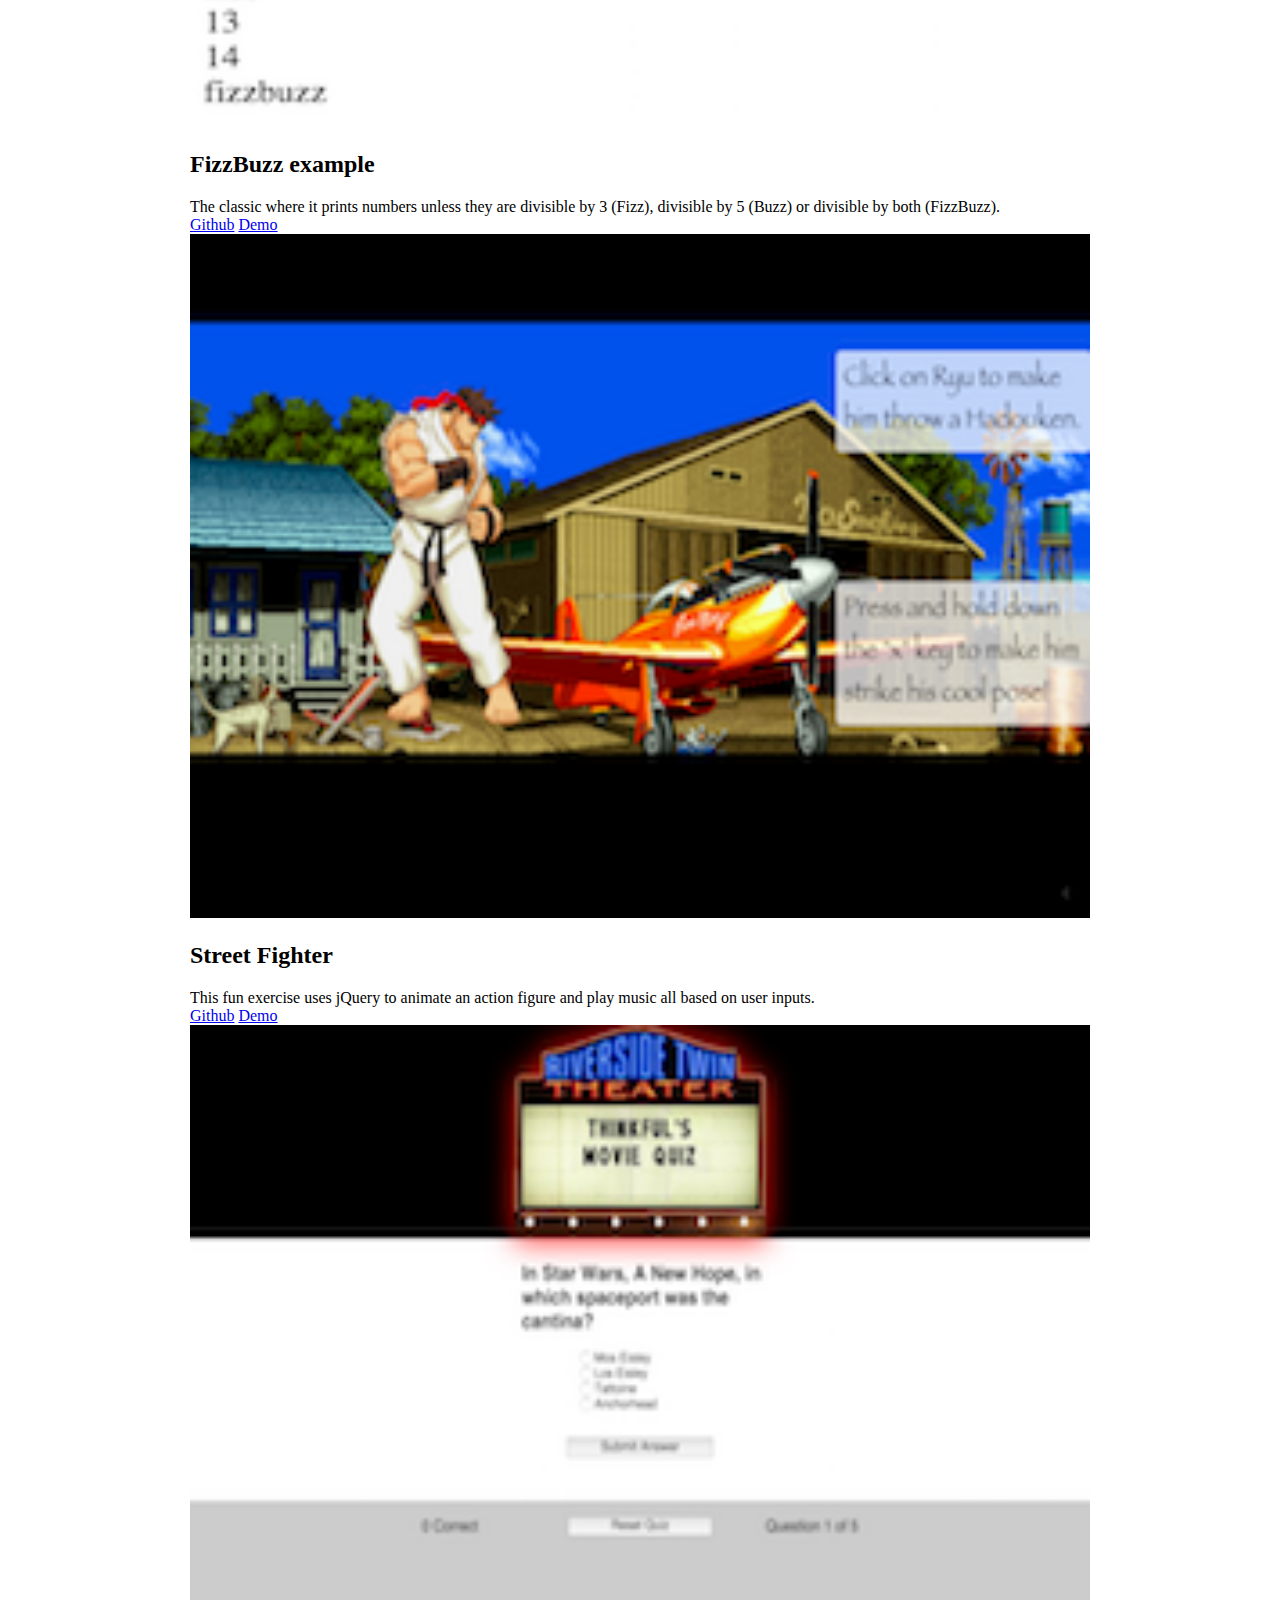
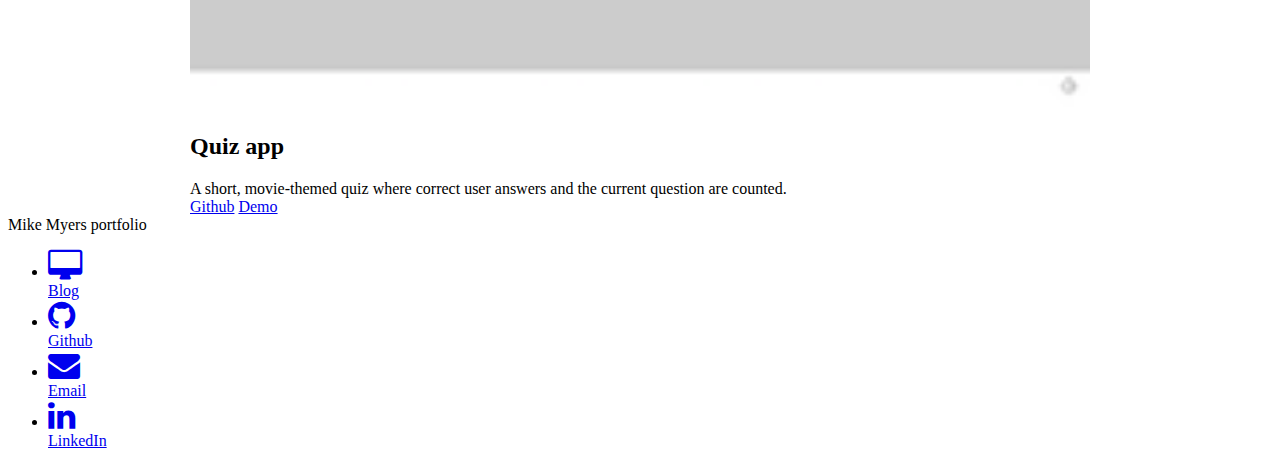
==== commit 12d5ad8d: "Added jQuery to portfolio page and updated blog link" ====
--- a/index.html
+++ b/index.html
@@ -46,7 +46,7 @@
 			<div class="mdl-layout__header-row portfolio-navigation-row mdl-layout--large-screen-only">
 				<nav class="mdl-navigation mdl-typography--body-1-force-preferred-font">
 					<a class="mdl-navigation__link is-active" href="index.html">Portfolio</a>
-					<a class="mdl-navigation__link" href="http://portfolio.myerswest.com/">Blog</a>
+					<a class="mdl-navigation__link" href="http://portfolio.myerswest.com/blog">Blog</a>
 					<a class="mdl-navigation__link" href="about.html">About</a>
 					<!-- <a class="mdl-navigation__link" href="contact.html">Contact</a> -->
 				</nav>
@@ -55,7 +55,7 @@
 		<div class="mdl-layout__drawer mdl-layout--small-screen-only">
 			<nav class="mdl-navigation mdl-typography--body-1-force-preferred-font">
 				<a class="mdl-navigation__link is-active" href="index.html">Portfolio</a>
-				<a class="mdl-navigation__link" href="http://portfolio.myerswest.com/">Blog</a>
+				<a class="mdl-navigation__link" href="http://portfolio.myerswest.com/blog">Blog</a>
 				<a class="mdl-navigation__link" href="about.html">About</a>
 				<!-- <a class="mdl-navigation__link" href="contact.html">Contact</a> -->
 			</nav>
@@ -67,7 +67,7 @@
 						<img class="article-image" src=" images/capstone-app_Screenshot-sm.png" border="0" alt="">
 					</div>
 					<div class="mdl-card__title">
-						<h2 class="mdl-card__title-text">Capstone project</h2>
+						<h2 class="mdl-card__title-text">Colorado Surface Water Conditions</h2>
 					</div>
 					<div class="mdl-card__supporting-text">
 						A project that uses the Colorado Surface Water Conditions API and D3.js to display a line graph of water levels for a selected water gauge.
@@ -169,6 +169,7 @@
 		</main>
 	</div>
 	<script src="https://code.getmdl.io/1.1.3/material.min.js"></script>
+	<script src="https://cdnjs.cloudflare.com/ajax/libs/jquery/2.2.2/jquery.min.js"></script>
 </body>
 
 </html>
--- a/styles.css
+++ b/styles.css
@@ -84,7 +84,7 @@
   position: absolute;
   bottom: 0;
   left: 0;
-  background-color: rgb(255,64,129);
+  background-color: rgb(121,85,72);
   left: 15%;
 }
 
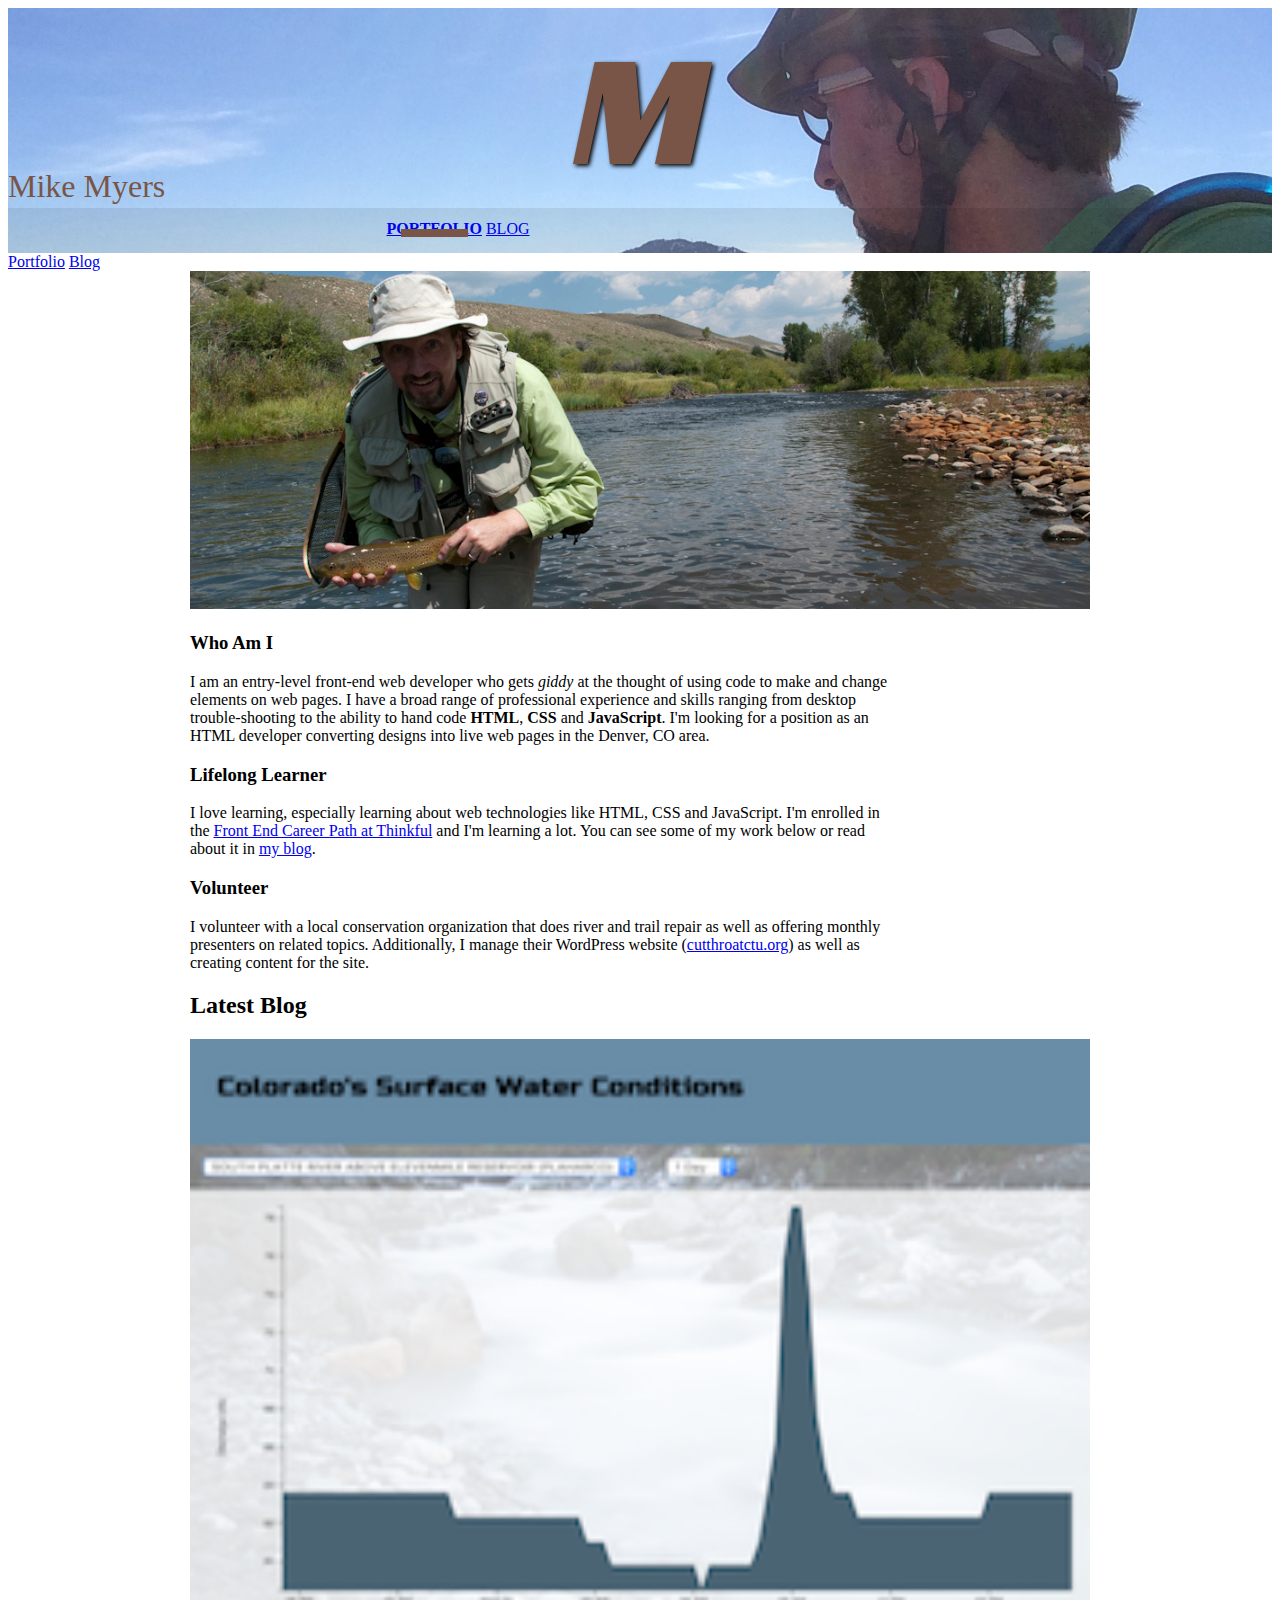
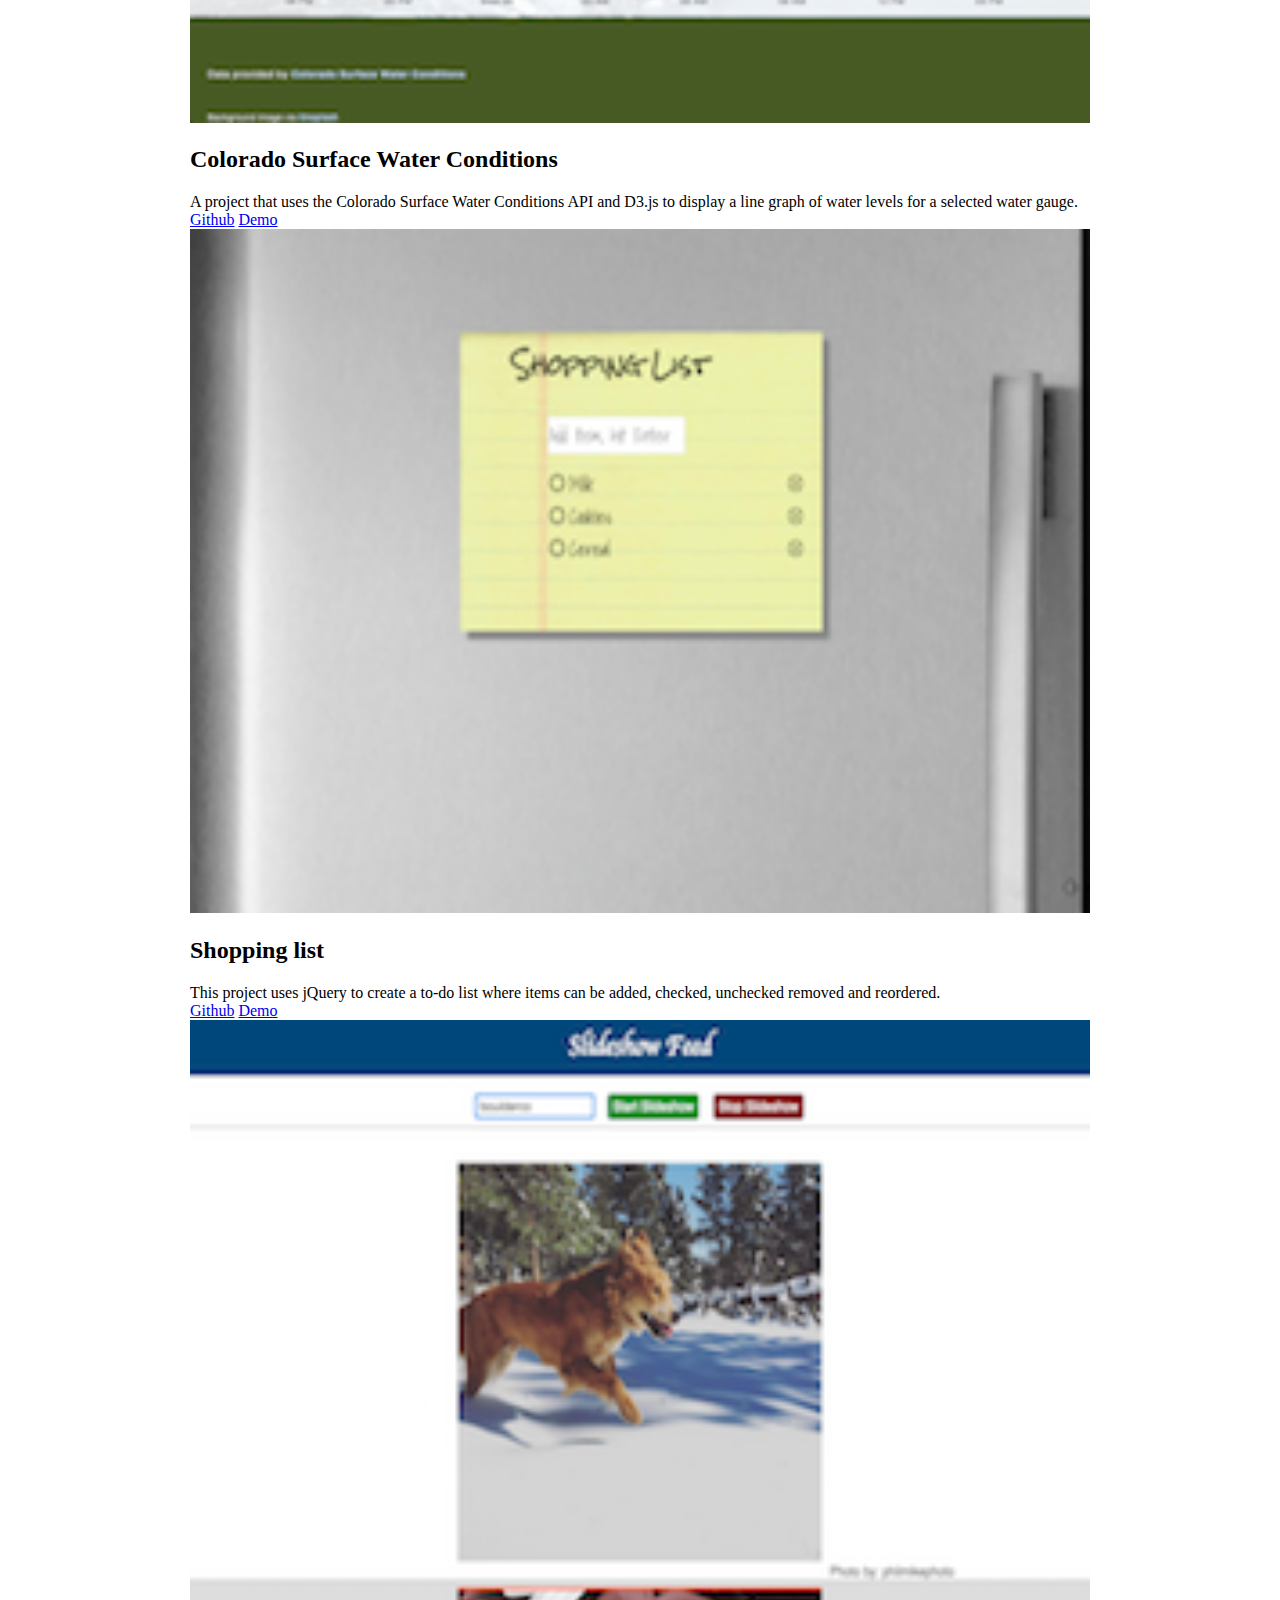
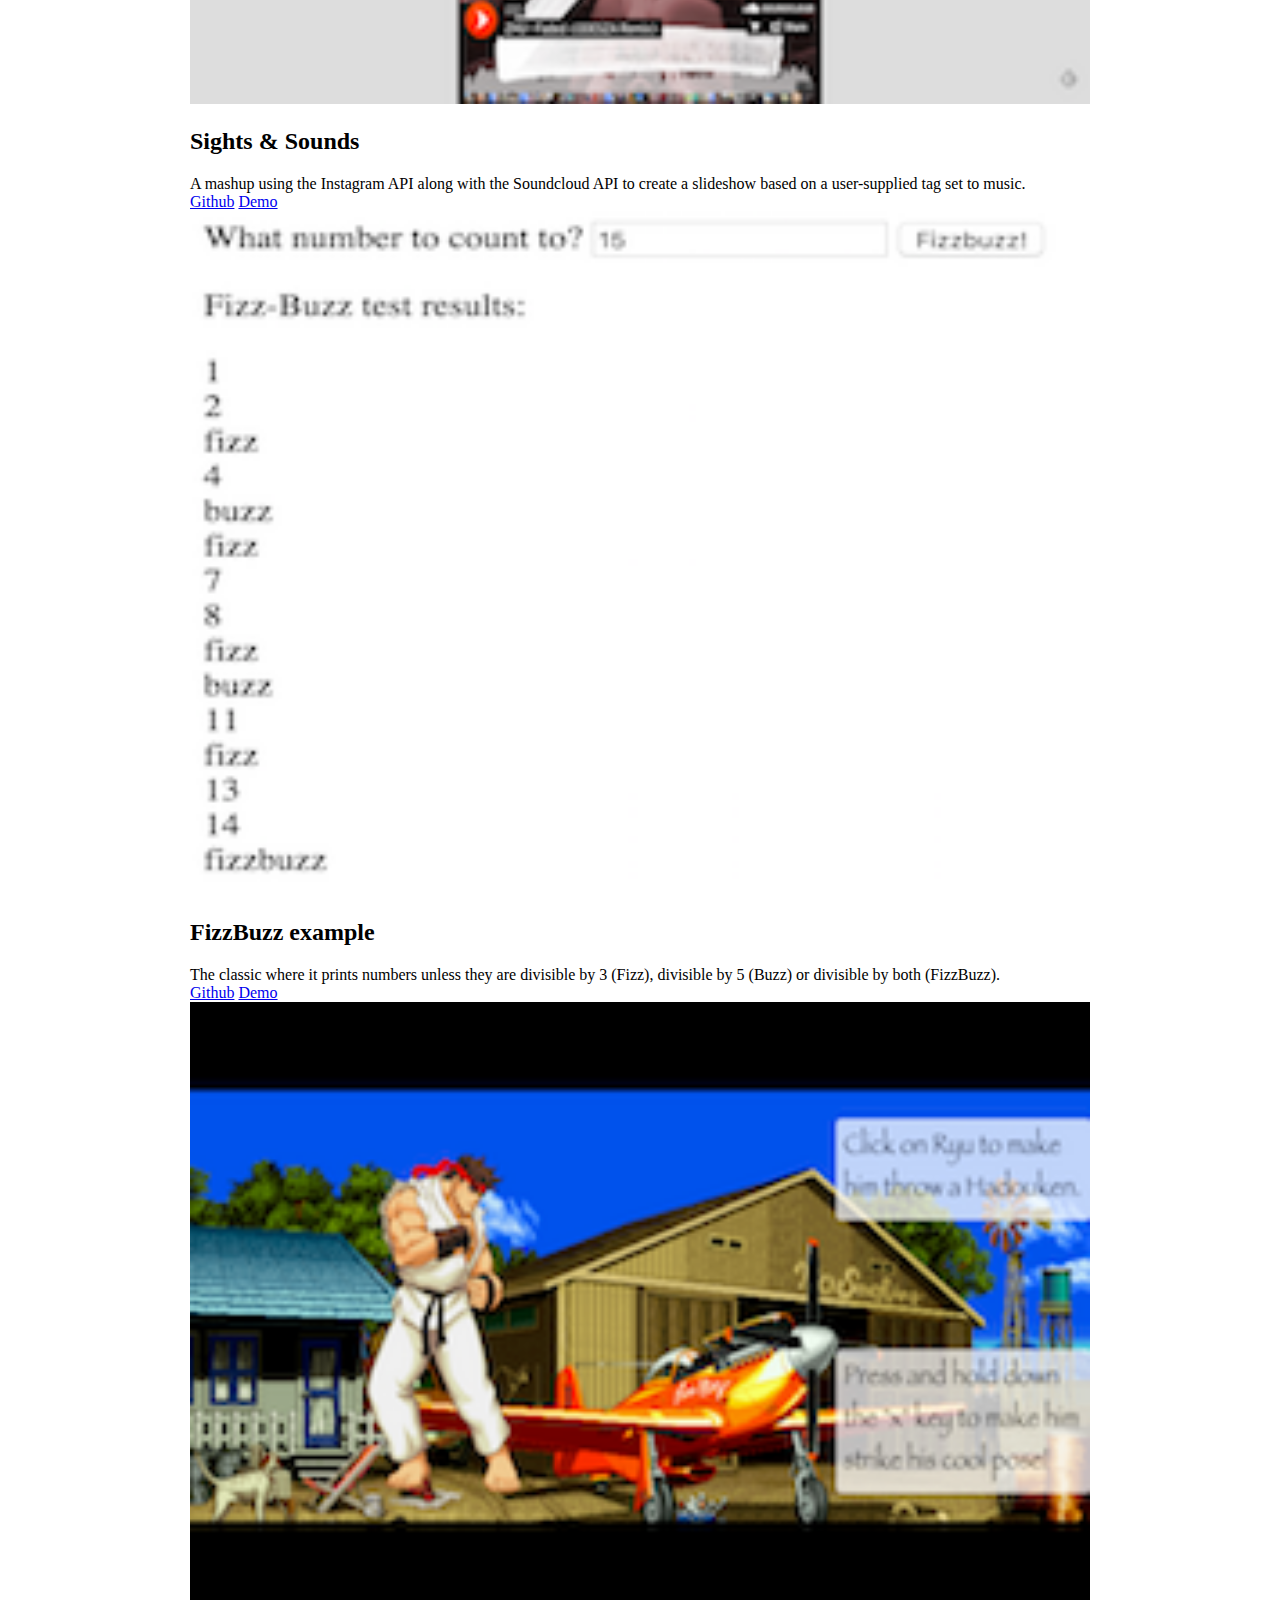
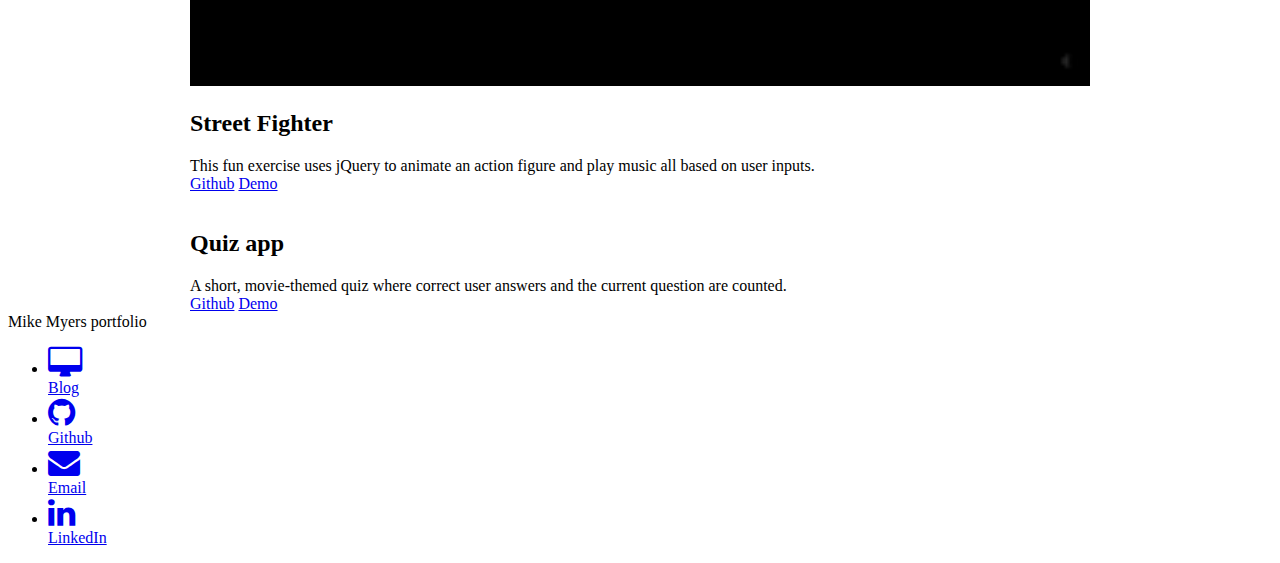
==== commit d5c77631: "Combine about.html content into index.html, layout changes and minor content changes" ====
--- a/index.html
+++ b/index.html
@@ -47,7 +47,7 @@
 				<nav class="mdl-navigation mdl-typography--body-1-force-preferred-font">
 					<a class="mdl-navigation__link is-active" href="index.html">Portfolio</a>
 					<a class="mdl-navigation__link" href="http://portfolio.myerswest.com/blog">Blog</a>
-					<a class="mdl-navigation__link" href="about.html">About</a>
+					<!-- <a class="mdl-navigation__link" href="about.html">About</a> -->
 					<!-- <a class="mdl-navigation__link" href="contact.html">Contact</a> -->
 				</nav>
 			</div>
@@ -56,12 +56,60 @@
 			<nav class="mdl-navigation mdl-typography--body-1-force-preferred-font">
 				<a class="mdl-navigation__link is-active" href="index.html">Portfolio</a>
 				<a class="mdl-navigation__link" href="http://portfolio.myerswest.com/blog">Blog</a>
-				<a class="mdl-navigation__link" href="about.html">About</a>
+				<!-- <a class="mdl-navigation__link" href="about.html">About</a> -->
 				<!-- <a class="mdl-navigation__link" href="contact.html">Contact</a> -->
 			</nav>
 		</div>
 		<main class="mdl-layout__content">
 			<div class="mdl-grid portfolio-max-width">
+				<div class="mdl-cell mdl-cell--8-col">
+					<div class="mdl-cell mdl-cell--12-col mdl-card mdl-shadow--4dp">
+						<div class="mdl-card__media">
+							<img class="article-image" src=" images/CCTU_Retreat-026-banner.jpg" border="0" alt="">
+						</div>
+					</div>
+					<div class="mdl-cell mdl-cell--12-col mdl-card mdl-shadow--4dp">
+						<!-- <div class="mdl-card__title">
+							<h2 class="mdl-card__title-text">About</h2>
+						</div> -->
+						<!-- <div class="mdl-card__media">
+							<img class="article-image" src=" images/CCTU_Retreat-026-banner.jpg" border="0" alt="">
+						</div> -->
+
+						<div class="mdl-grid portfolio-copy">
+							<h3 class="mdl-cell mdl-cell--12-col mdl-typography--headline">Who Am I</h3>
+							<div class="mdl-cell mdl-cell--12-col mdl-card__supporting-text no-padding ">
+								<p>
+									I am an entry-level front-end web developer who gets <em>giddy</em> at the thought of using code to make and change elements on web pages. I have a broad range of professional experience and skills ranging from desktop trouble-shooting to the ability to hand code <strong>HTML</strong>, <strong>CSS</strong> and <strong>JavaScript</strong>. I'm looking for a position as an HTML developer converting designs into live web pages in the Denver, CO area.
+								</p>
+							</div>
+
+							<h3 class="mdl-cell mdl-cell--12-col mdl-typography--headline">Lifelong Learner</h3>
+							<div class="mdl-cell mdl-cell--12-col mdl-card__supporting-text no-padding ">
+								<p>
+									I love learning, especially learning about web technologies like HTML, CSS and JavaScript. I'm enrolled in the <a href="https://www.thinkful.com/" target="_blank">Front End Career Path at Thinkful</a> and I'm learning a lot. You can see some of my work below or read about it in <a href="http://www.portfolio.myerswest.com" target="_blank">my blog</a>.
+								</p>
+							</div>
+
+							<h3 class="mdl-cell mdl-cell--12-col mdl-typography--headline">Volunteer</h3>
+							<div class="mdl-cell mdl-cell--12-col mdl-card__supporting-text no-padding ">
+								<p>
+									I volunteer with a local conservation organization that does river and trail repair as well as offering monthly presenters on related topics. Additionally, I manage their WordPress website (<a href="http://www.cutthroatctu.org" target="_blank">cutthroatctu.org</a>) as well as creating content for the site.
+								</p>
+							</div>
+						</div>
+					</div>
+				</div>
+				<!-- <div class="mdl-cell mdl-cell--stretch mdl-cell--4-col"> -->
+					<div class="mdl-cell mdl-cell--4-col mdl-card mdl-shadow--4dp">
+						<div class="mdl-card__title">
+							<h2 class="mdl-card__title-text">Latest Blog</h2>
+						</div>
+					</div>
+				<!-- </div> -->
+			</div>
+
+			<div class="mdl-grid portfolio-max-width">
 				<div class="mdl-cell mdl-card mdl-shadow--4dp portfolio-card">
 					<div class="mdl-card__media">
 						<img class="article-image" src=" images/capstone-app_Screenshot-sm.png" border="0" alt="">
@@ -97,7 +145,7 @@
 						<img class="article-image" src=" images/Slideshow-feed-sm.png" border="0" alt="">
 					</div>
 					<div class="mdl-card__title">
-						<h2 class="mdl-card__title-text">API mashup</h2>
+						<h2 class="mdl-card__title-text">Sights &amp; Sounds</h2>
 					</div>
 					<div class="mdl-card__supporting-text">
 						A mashup using the Instagram API along with the Soundcloud API to create a slideshow based on a user-supplied tag set to music.
@@ -139,7 +187,7 @@
 				</div>
 				<div class="mdl-cell mdl-card mdl-shadow--4dp portfolio-card">
 					<div class="mdl-card__media">
-						<img class="article-image" src=" images/Quiz-app_Screenshot-sm.png" border="0" alt="">
+						<img class="article-image" src=" images/Quiz-app_new-sm.png" border="0" alt="">
 					</div>
 					<div class="mdl-card__title">
 						<h2 class="mdl-card__title-text">Quiz app</h2>
--- a/styles.css
+++ b/styles.css
@@ -79,7 +79,7 @@
 .portfolio-navigation-row .is-active:after {
   content: "";
   width: 70%;
-  height: 2px;
+  height: 8px;
   display: block;
   position: absolute;
   bottom: 0;
@@ -170,6 +170,6 @@
 }
 
 footer {
-  background-image: url(images/footer-background.png);
+  /*background-image: url(images/footer-background.png);*/
   background-size: cover;
 }
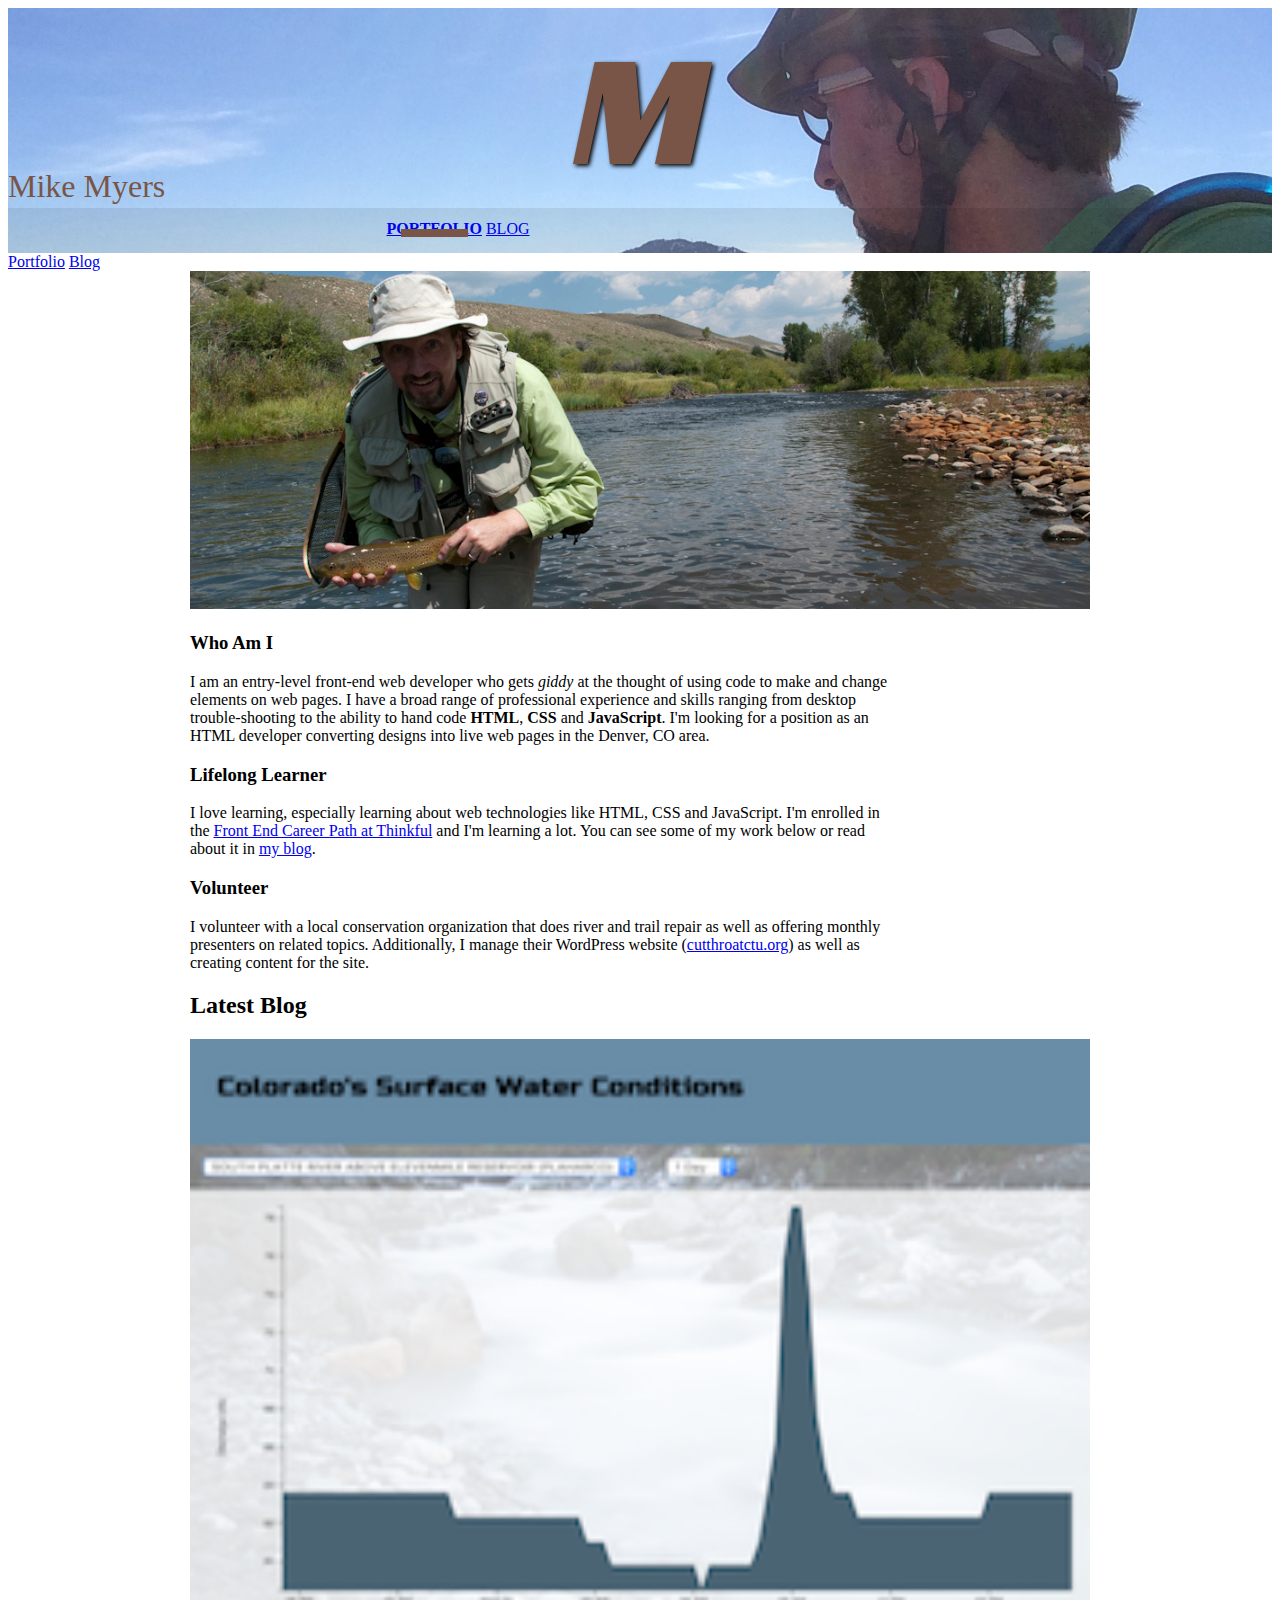
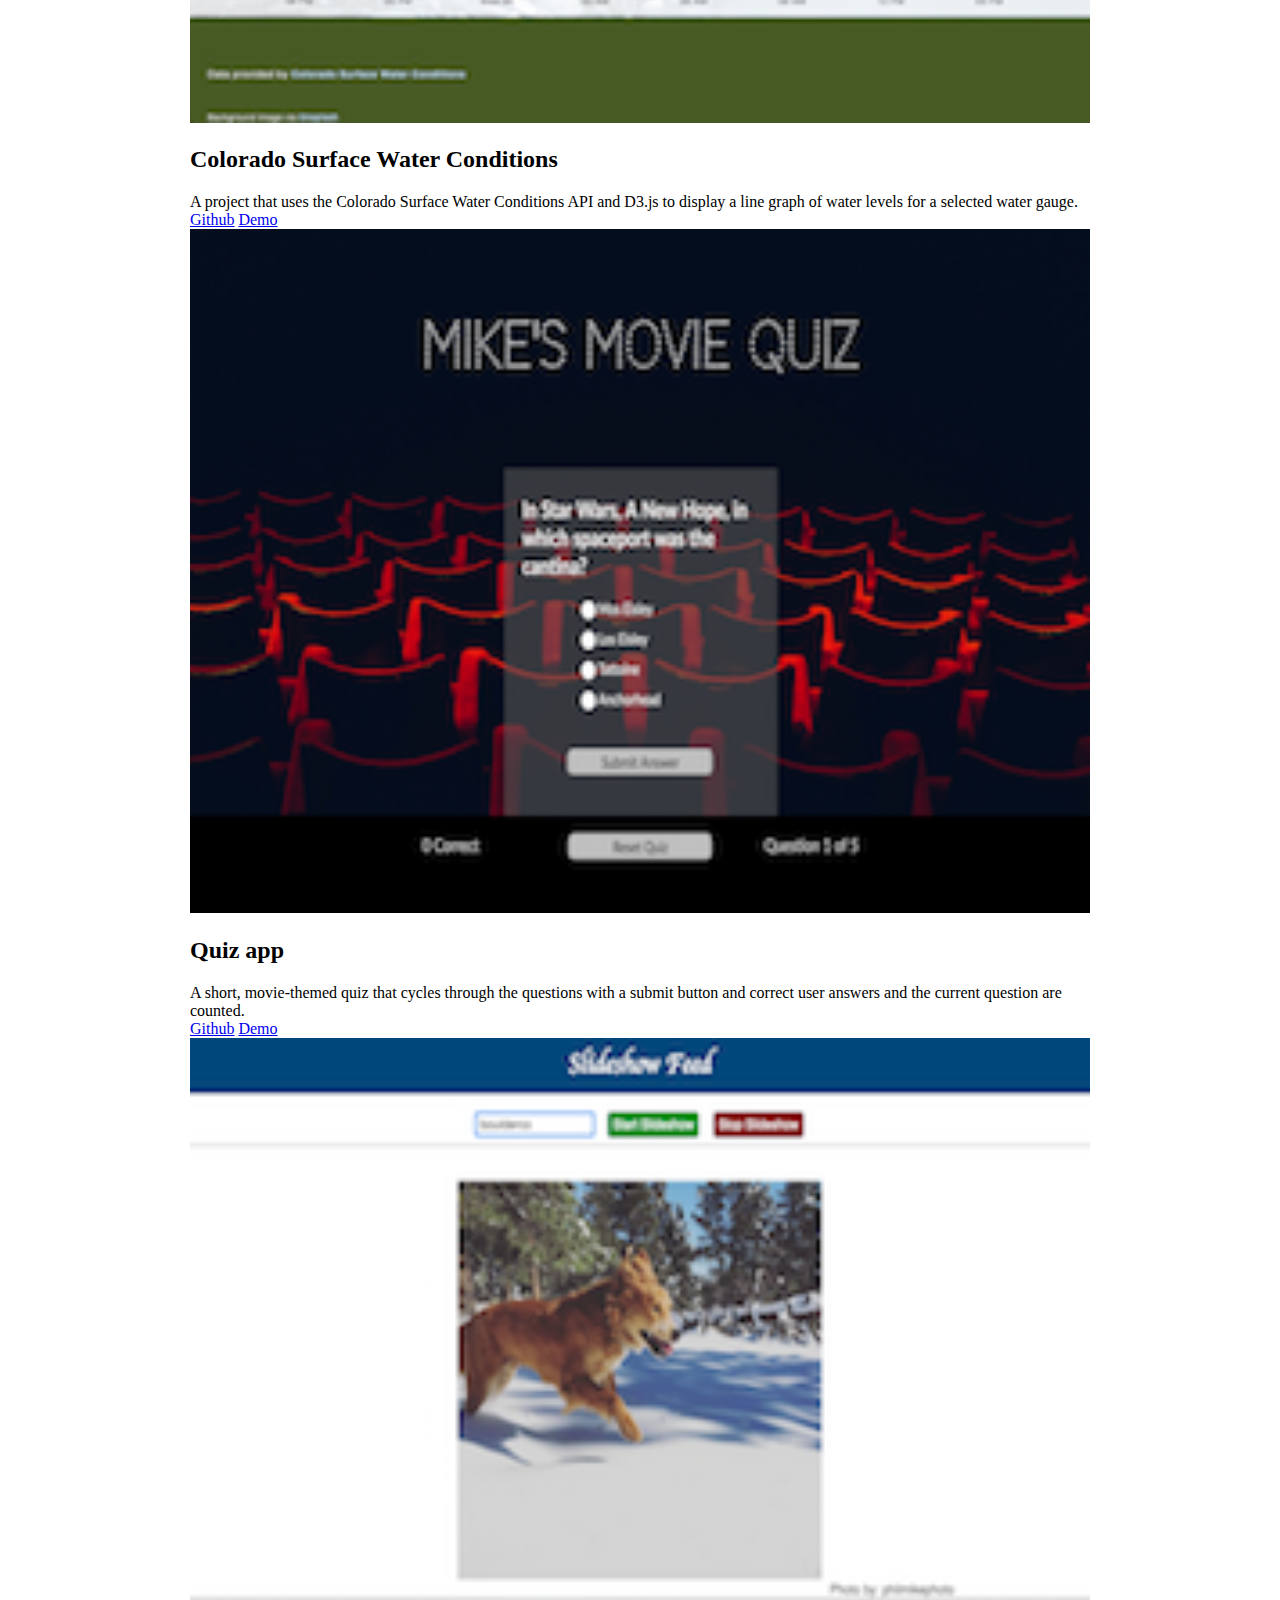
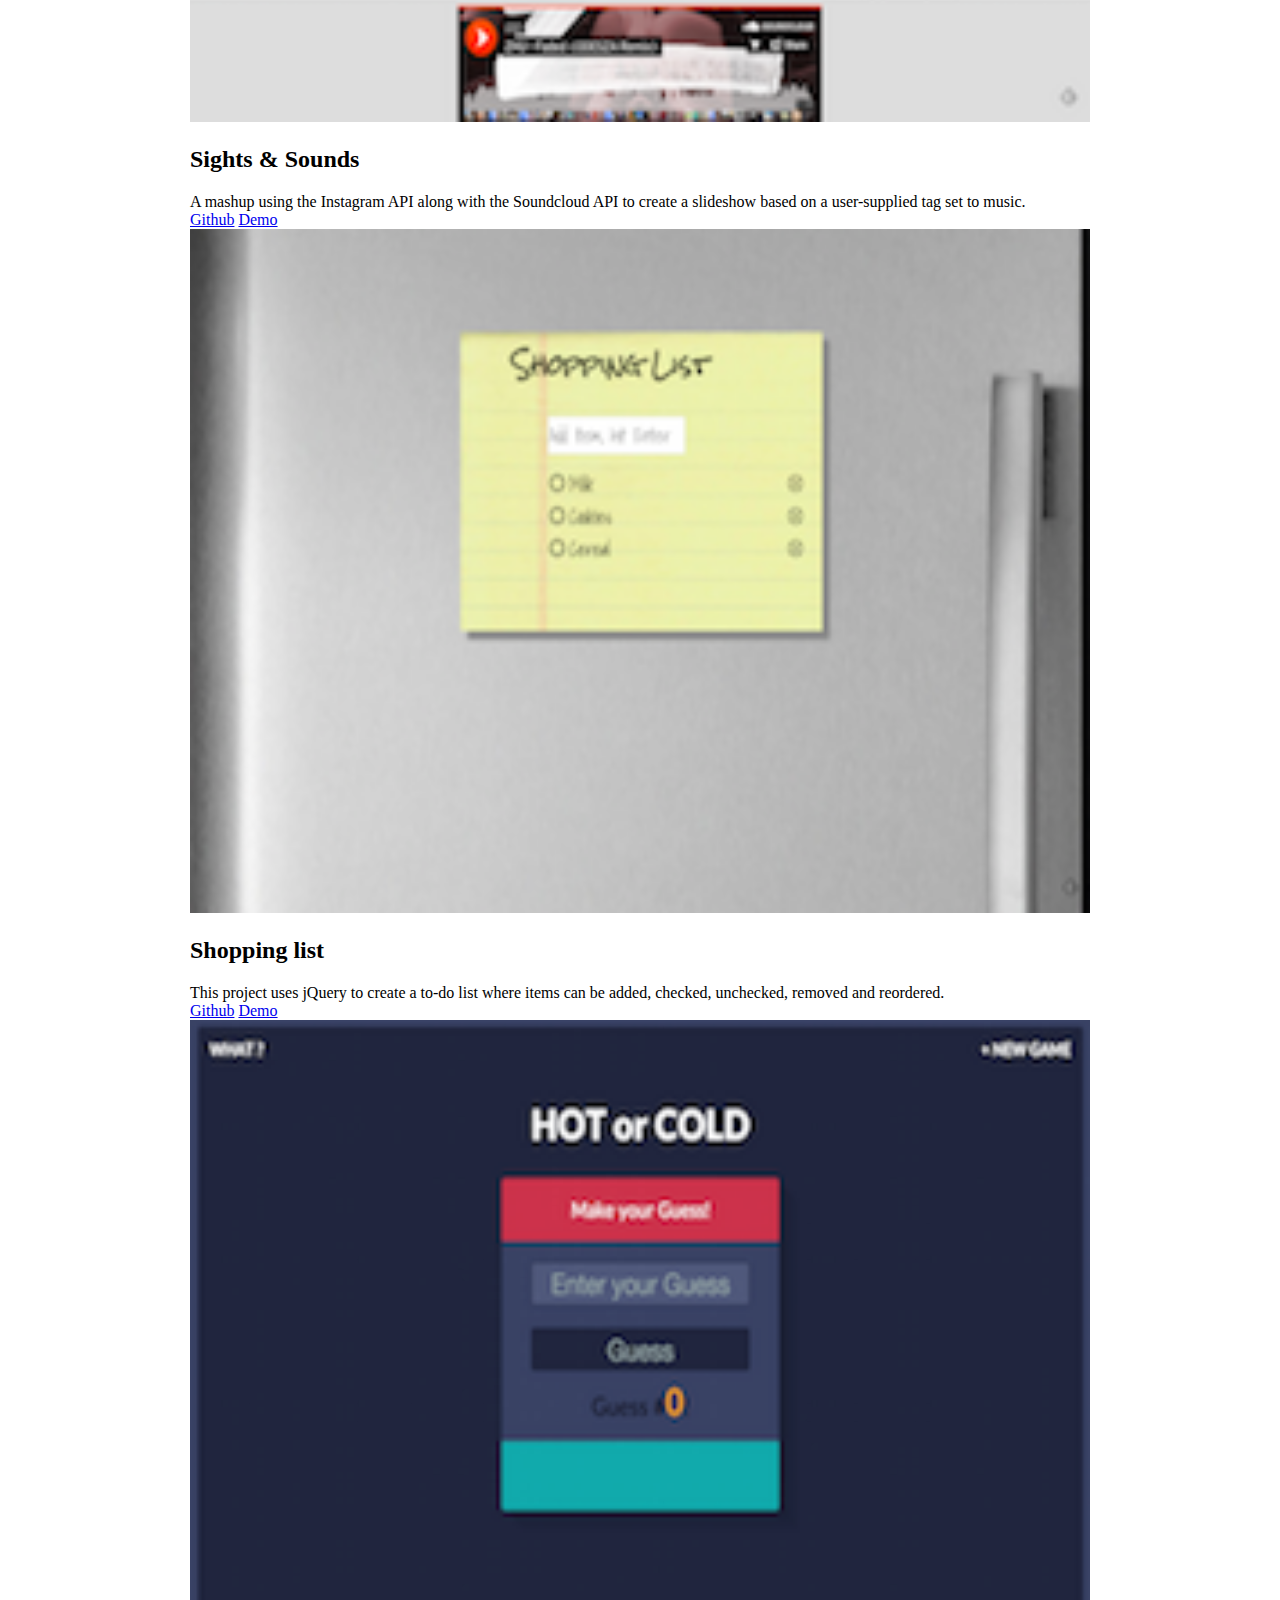
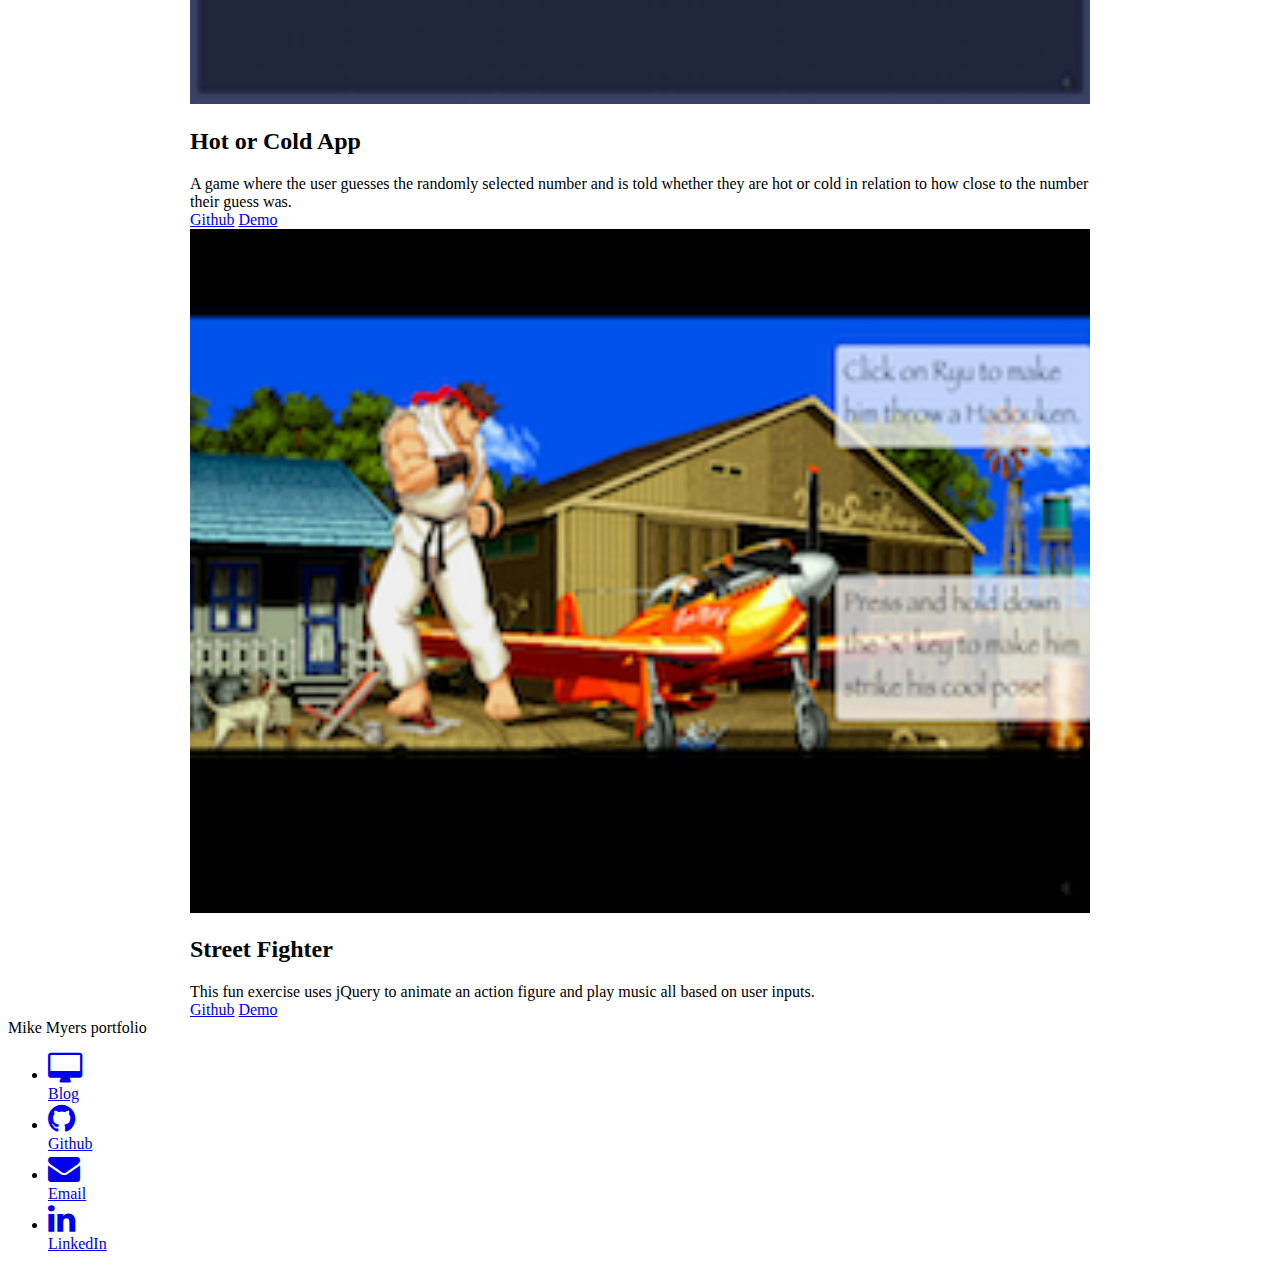
==== commit 6f5a9fb2: "With index.html, reorder projects chronologically and add new Hot-or-Cold project and screenshots" ====
--- a/index.html
+++ b/index.html
@@ -127,13 +127,43 @@
 				</div>
 				<div class="mdl-cell mdl-card mdl-shadow--4dp portfolio-card">
 					<div class="mdl-card__media">
+						<img class="article-image" src=" images/Quiz-app_new-sm.png" border="0" alt="">
+					</div>
+					<div class="mdl-card__title">
+						<h2 class="mdl-card__title-text">Quiz app</h2>
+					</div>
+					<div class="mdl-card__supporting-text">
+						A short, movie-themed quiz that cycles through the questions with a submit button and correct user answers and the current question are counted.
+					</div>
+					<div class="mdl-card__actions mdl-card--border">
+						<a class="mdl-button mdl-button--colored mdl-js-button mdl-js-ripple-effect mdl-button--accent" href="https://github.com/mrmyers5280/quiz-app">Github</a>
+						<a class="mdl-button mdl-button--colored mdl-js-button mdl-js-ripple-effect mdl-button--accent" href="https://mrmyers5280.github.io/quiz-app/">Demo</a>
+					</div>
+				</div>
+				<div class="mdl-cell mdl-card mdl-shadow--4dp portfolio-card">
+					<div class="mdl-card__media">
+						<img class="article-image" src=" images/Slideshow-feed-sm.png" border="0" alt="">
+					</div>
+					<div class="mdl-card__title">
+						<h2 class="mdl-card__title-text">Sights &amp; Sounds</h2>
+					</div>
+					<div class="mdl-card__supporting-text">
+						A mashup using the Instagram API along with the Soundcloud API to create a slideshow based on a user-supplied tag set to music.
+					</div>
+					<div class="mdl-card__actions mdl-card--border">
+						<a class="mdl-button mdl-button--colored mdl-js-button mdl-js-ripple-effect mdl-button--accent" href="https://github.com/mrmyers5280/slideshow-feed">Github</a>
+						<a class="mdl-button mdl-button--colored mdl-js-button mdl-js-ripple-effect mdl-button--accent" href="https://mrmyers5280.github.io/slideshow-feed/">Demo</a>
+					</div>
+				</div>
+				<div class="mdl-cell mdl-card mdl-shadow--4dp portfolio-card">
+					<div class="mdl-card__media">
 						<img class="article-image" src=" images/Thinkful-Shopping-List-sm.png" border="0" alt="">
 					</div>
 					<div class="mdl-card__title">
 						<h2 class="mdl-card__title-text">Shopping list</h2>
 					</div>
 					<div class="mdl-card__supporting-text">
-						This project uses jQuery to create a to-do list where items can be added, checked, unchecked removed and reordered.
+						This project uses jQuery to create a to-do list where items can be added, checked, unchecked, removed and reordered.
 					</div>
 					<div class="mdl-card__actions mdl-card--border">
 						<a class="mdl-button mdl-button--colored mdl-js-button mdl-js-ripple-effect mdl-button--accent" href="https://github.com/mrmyers5280/shopping-list">Github</a>
@@ -142,37 +172,22 @@
 				</div>
 				<div class="mdl-cell mdl-card mdl-shadow--4dp portfolio-card">
 					<div class="mdl-card__media">
-						<img class="article-image" src=" images/Slideshow-feed-sm.png" border="0" alt="">
-					</div>
-					<div class="mdl-card__title">
-						<h2 class="mdl-card__title-text">Sights &amp; Sounds</h2>
-					</div>
-					<div class="mdl-card__supporting-text">
-						A mashup using the Instagram API along with the Soundcloud API to create a slideshow based on a user-supplied tag set to music.
-					</div>
-					<div class="mdl-card__actions mdl-card--border">
-						<a class="mdl-button mdl-button--colored mdl-js-button mdl-js-ripple-effect mdl-button--accent" href="https://github.com/mrmyers5280/slideshow-feed">Github</a>
-						<a class="mdl-button mdl-button--colored mdl-js-button mdl-js-ripple-effect mdl-button--accent" href="https://mrmyers5280.github.io/slideshow-feed/">Demo</a>
-					</div>
-				</div>
-				<div class="mdl-cell mdl-card mdl-shadow--4dp portfolio-card">
-					<div class="mdl-card__media">
-						<img class="article-image" src=" images/fizzbuzz-screenshot-sm.png" border="0" alt="">
-					</div>
-					<div class="mdl-card__title">
-						<h2 class="mdl-card__title-text">FizzBuzz example</h2>
-					</div>
-					<div class="mdl-card__supporting-text">
-						The classic where it prints numbers unless they are divisible by 3 (Fizz), divisible by 5 (Buzz) or divisible by both (FizzBuzz).
-					</div>
-					<div class="mdl-card__actions mdl-card--border">
-						<a class="mdl-button mdl-button--colored mdl-js-button mdl-js-ripple-effect mdl-button--accent" href="https://github.com/mrmyers5280/fizz-buzz">Github</a>
-						<a class="mdl-button mdl-button--colored mdl-js-button mdl-js-ripple-effect mdl-button--accent" href="https://mrmyers5280.github.io/fizz-buzz/">Demo</a>
-					</div>
-				</div>
-				<div class="mdl-cell mdl-card mdl-shadow--4dp portfolio-card">
-					<div class="mdl-card__media">
-						<img class="article-image" src=" images/Ryu-hadouken-page-sm.png" border="0" alt="">
+						<img class="article-image" src="images/hot-or-cold-starter-screenshot-sm.png" border="0" alt="Hot or Cold app screenshot">
+					</div>
+					<div class="mdl-card__title">
+						<h2 class="mdl-card__title-text">Hot or Cold App</h2>
+					</div>
+					<div class="mdl-card__supporting-text">
+						A game where the user guesses the randomly selected number and is told whether they are hot or cold in relation to how close to the number their guess was.
+					</div>
+					<div class="mdl-card__actions mdl-card--border">
+						<a class="mdl-button mdl-button--colored mdl-js-button mdl-js-ripple-effect mdl-button--accent" href="https://github.com/mrmyers5280/hot-or-cold-starter">Github</a>
+						<a class="mdl-button mdl-button--colored mdl-js-button mdl-js-ripple-effect mdl-button--accent" href="https://mrmyers5280.github.io/hot-or-cold-starter/">Demo</a>
+					</div>
+				</div>
+				<div class="mdl-cell mdl-card mdl-shadow--4dp portfolio-card">
+					<div class="mdl-card__media">
+						<img class="article-image" src=" images/Ryu-hadouken-page-sm.png" border="0" alt="jQuery Streetfighter screenshot">
 					</div>
 					<div class="mdl-card__title">
 						<h2 class="mdl-card__title-text">Street Fighter</h2>
@@ -183,21 +198,6 @@
 					<div class="mdl-card__actions mdl-card--border">
 						<a class="mdl-button mdl-button--colored mdl-js-button mdl-js-ripple-effect mdl-button--accent" href="https://github.com/mrmyers5280/jQuery-streetfighter">Github</a>
 						<a class="mdl-button mdl-button--colored mdl-js-button mdl-js-ripple-effect mdl-button--accent" href="https://mrmyers5280.github.io/jQuery-streetfighter/">Demo</a>
-					</div>
-				</div>
-				<div class="mdl-cell mdl-card mdl-shadow--4dp portfolio-card">
-					<div class="mdl-card__media">
-						<img class="article-image" src=" images/Quiz-app_new-sm.png" border="0" alt="">
-					</div>
-					<div class="mdl-card__title">
-						<h2 class="mdl-card__title-text">Quiz app</h2>
-					</div>
-					<div class="mdl-card__supporting-text">
-						A short, movie-themed quiz where correct user answers and the current question are counted.
-					</div>
-					<div class="mdl-card__actions mdl-card--border">
-						<a class="mdl-button mdl-button--colored mdl-js-button mdl-js-ripple-effect mdl-button--accent" href="https://github.com/mrmyers5280/quiz-app">Github</a>
-						<a class="mdl-button mdl-button--colored mdl-js-button mdl-js-ripple-effect mdl-button--accent" href="https://mrmyers5280.github.io/quiz-app/">Demo</a>
 					</div>
 				</div>
 			</div>
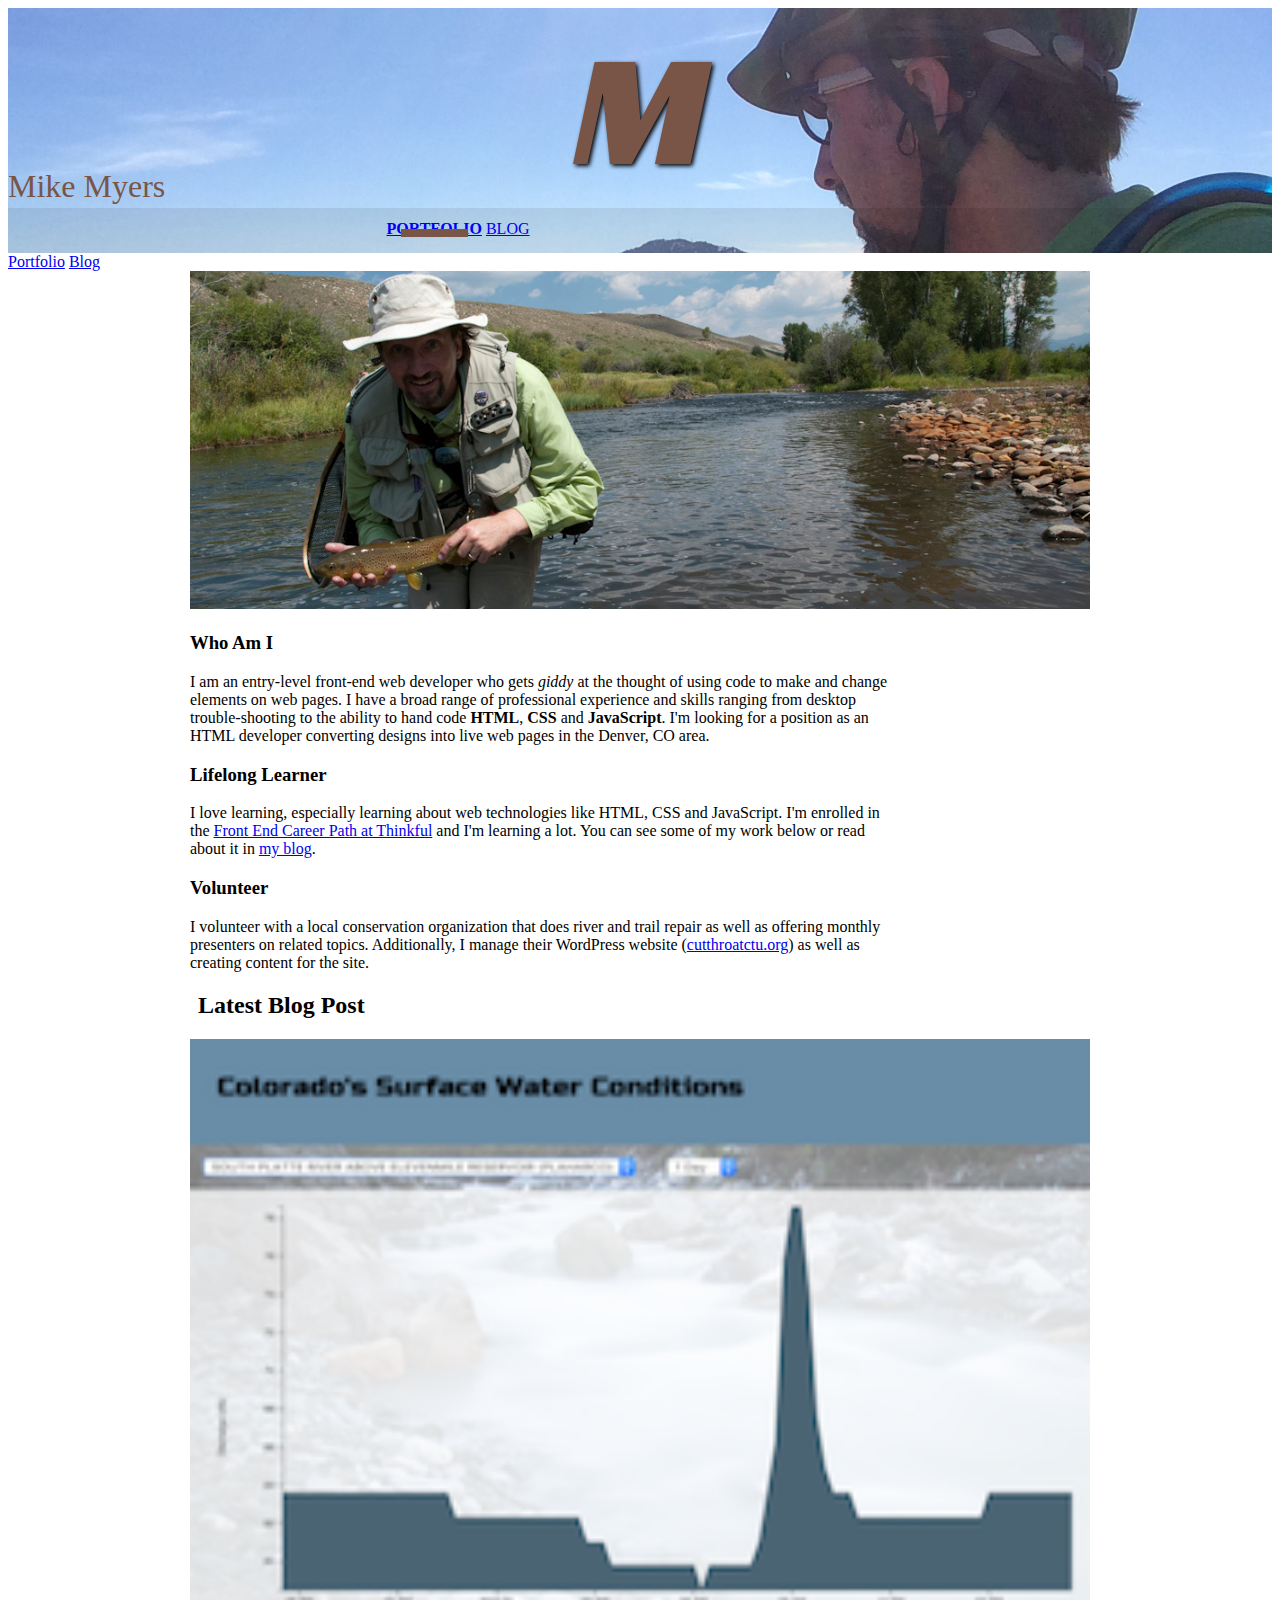
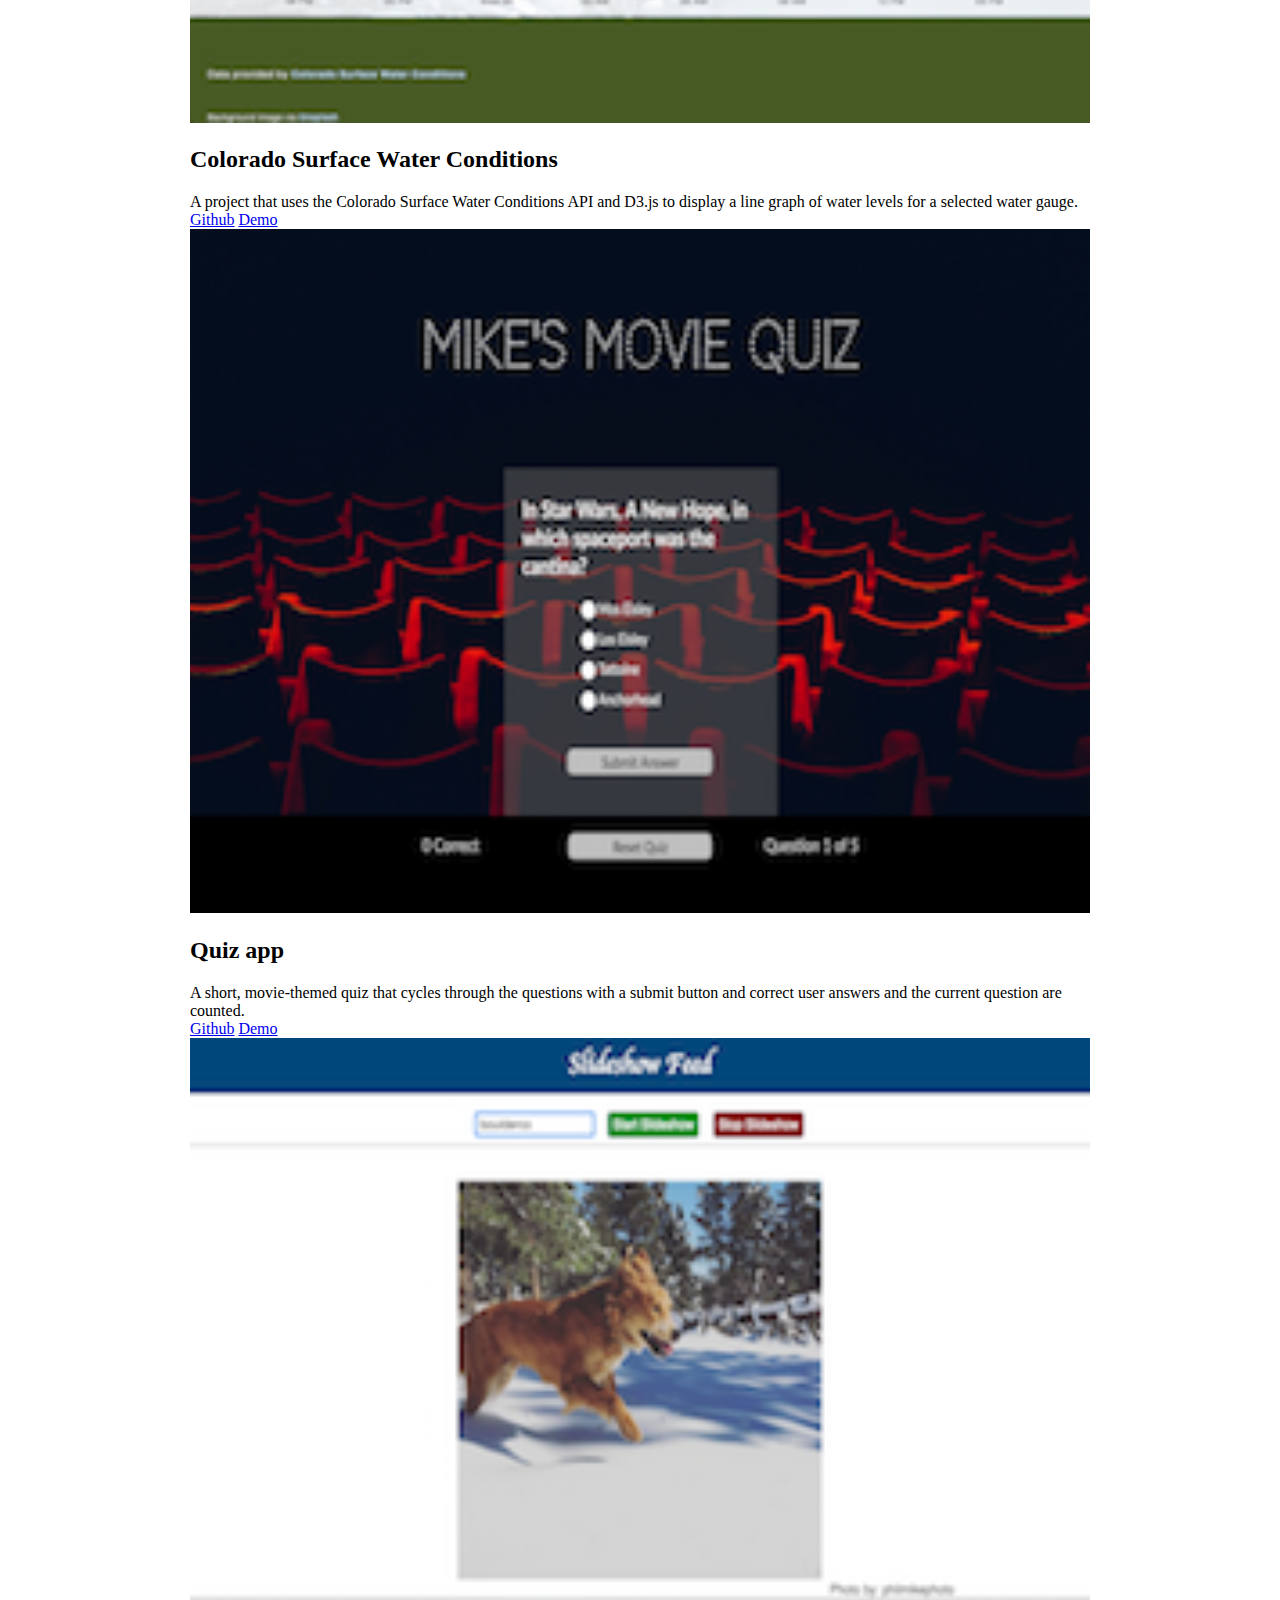
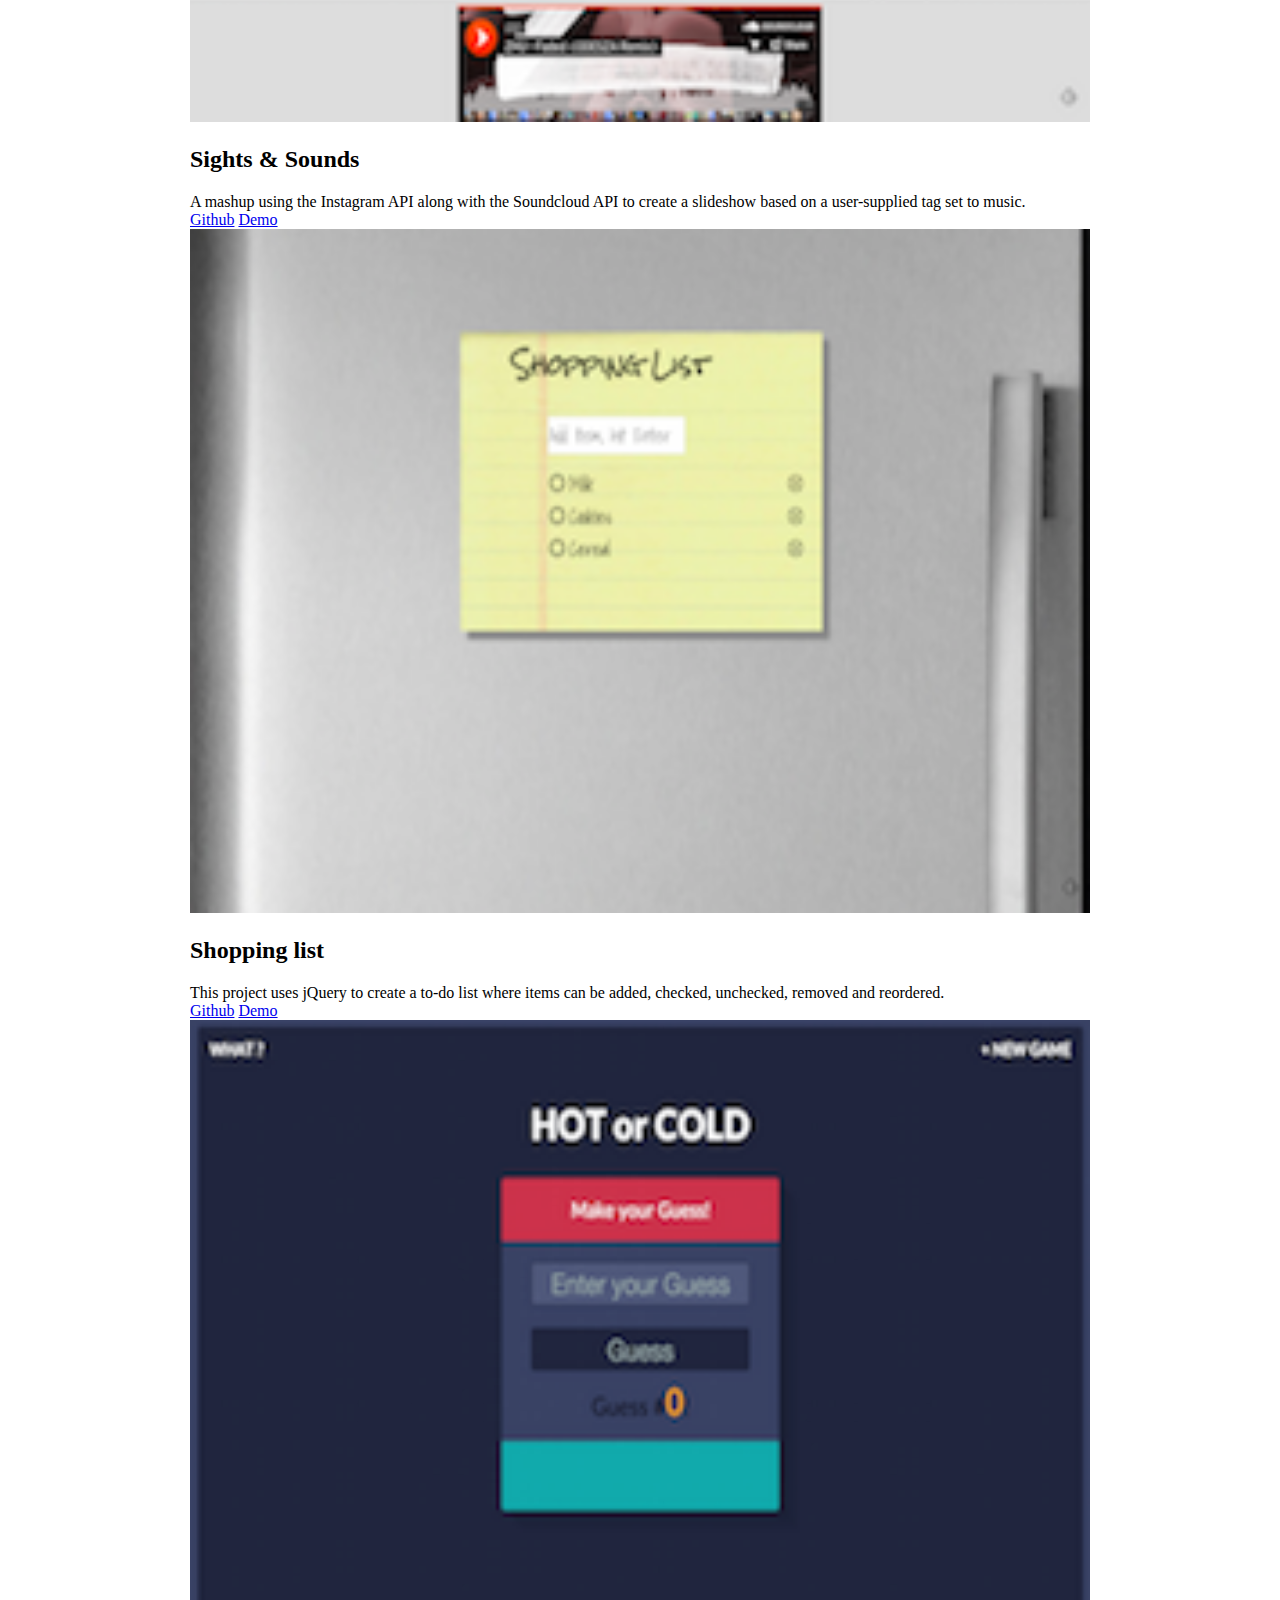
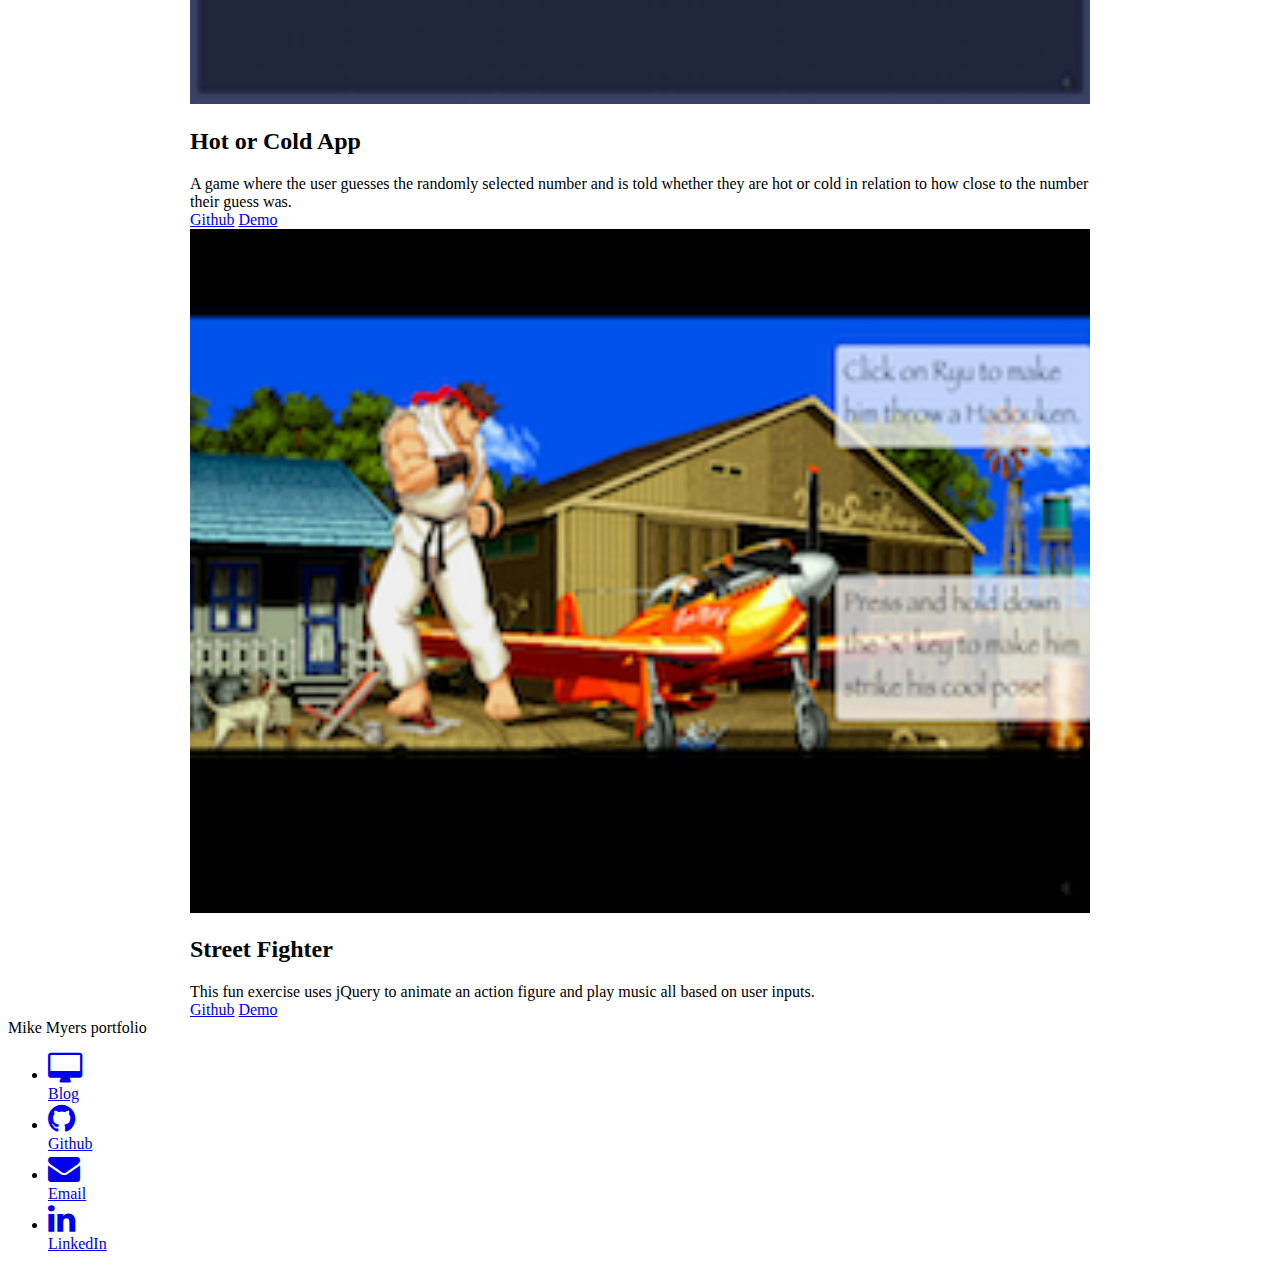
==== commit 1d0ba305: "Clean up comments and make fishing image span 12 cols; Add script tag for app.js" ====
--- a/index.html
+++ b/index.html
@@ -20,13 +20,12 @@
 <head>
 	<meta charset="utf-8">
 	<meta http-equiv="X-UA-Compatible" content="IE=edge">
-	<meta name="description" content="Mike Myers's portfolio website that uses Material Design Lite.">
+	<meta name="description" content="Mike Myers's portfolio website.">
 	<meta name="viewport" content="width=device-width, initial-scale=1.0, minimum-scale=1.0">
 	<title>Mike Myers Portfolio Site</title>
 	<link rel="shortcut icon" type="image/x-icon"  href="favicon.ico">
 	<link href="//maxcdn.bootstrapcdn.com/font-awesome/4.2.0/css/font-awesome.min.css" rel="stylesheet" />
-	<link rel="stylesheet" href="https://fonts.googleapis.com/css?family=Roboto:regular,bold,italic,thin,light,bolditalic,black,medium&amp;lang=en">
-	<link href='https://fonts.googleapis.com/css?family=Racing+Sans+One' rel='stylesheet' type='text/css'>
+	<link rel="stylesheet" href="https://fonts.googleapis.com/css?family=Racing+Sans+One|Roboto:regular,bold,italic,thin,light,bolditalic,black,medium&amp;lang=en">
 	<link rel="stylesheet" href="https://code.getmdl.io/1.1.3/material.brown-light_blue.min.css" />
 	<link rel="stylesheet" href="styles.css" />
 
@@ -62,19 +61,13 @@
 		</div>
 		<main class="mdl-layout__content">
 			<div class="mdl-grid portfolio-max-width">
-				<div class="mdl-cell mdl-cell--8-col">
+				<!-- <div class="mdl-cell mdl-cell--8-col"> -->
 					<div class="mdl-cell mdl-cell--12-col mdl-card mdl-shadow--4dp">
 						<div class="mdl-card__media">
 							<img class="article-image" src=" images/CCTU_Retreat-026-banner.jpg" border="0" alt="">
 						</div>
 					</div>
-					<div class="mdl-cell mdl-cell--12-col mdl-card mdl-shadow--4dp">
-						<!-- <div class="mdl-card__title">
-							<h2 class="mdl-card__title-text">About</h2>
-						</div> -->
-						<!-- <div class="mdl-card__media">
-							<img class="article-image" src=" images/CCTU_Retreat-026-banner.jpg" border="0" alt="">
-						</div> -->
+					<div class="mdl-cell mdl-cell--8-col mdl-card mdl-shadow--4dp">
 
 						<div class="mdl-grid portfolio-copy">
 							<h3 class="mdl-cell mdl-cell--12-col mdl-typography--headline">Who Am I</h3>
@@ -99,11 +92,11 @@
 							</div>
 						</div>
 					</div>
-				</div>
-				<!-- <div class="mdl-cell mdl-cell--stretch mdl-cell--4-col"> -->
-					<div class="mdl-cell mdl-cell--4-col mdl-card mdl-shadow--4dp">
+				<!-- </div> -->
+				<!-- <div class="mdl-cell mdl-cell--4-col"> -->
+					<div class="mdl-cell mdl-cell--4-col mdl-card mdl-cell--stretch mdl-shadow--4dp" id="latest-blog">
 						<div class="mdl-card__title">
-							<h2 class="mdl-card__title-text">Latest Blog</h2>
+							<h2 class="mdl-card__title-text" id="latest-blog-title">Latest Blog Post</h2>
 						</div>
 					</div>
 				<!-- </div> -->
@@ -218,6 +211,7 @@
 	</div>
 	<script src="https://code.getmdl.io/1.1.3/material.min.js"></script>
 	<script src="https://cdnjs.cloudflare.com/ajax/libs/jquery/2.2.2/jquery.min.js"></script>
+	<script src="js/app.js"></script>
 </body>
 
 </html>
--- a/styles.css
+++ b/styles.css
@@ -77,15 +77,15 @@
 }
 
 .portfolio-navigation-row .is-active:after {
-  content: "";
-  width: 70%;
-  height: 8px;
-  display: block;
-  position: absolute;
-  bottom: 0;
-  left: 0;
-  background-color: rgb(121,85,72);
-  left: 15%;
+	content: "";
+	width: 70%;
+	height: 8px;
+	display: block;
+	position: absolute;
+	bottom: 0;
+	left: 0;
+	background-color: rgb(121,85,72);
+	left: 15%;
 }
 
 .portfolio-card .mdl-card__title {
@@ -173,3 +173,11 @@
   /*background-image: url(images/footer-background.png);*/
   background-size: cover;
 }
+
+#latest-blog .mdl-card__title {
+	padding-left: 8px;
+}
+
+#blog-date {
+	padding-left: 12px;
+}
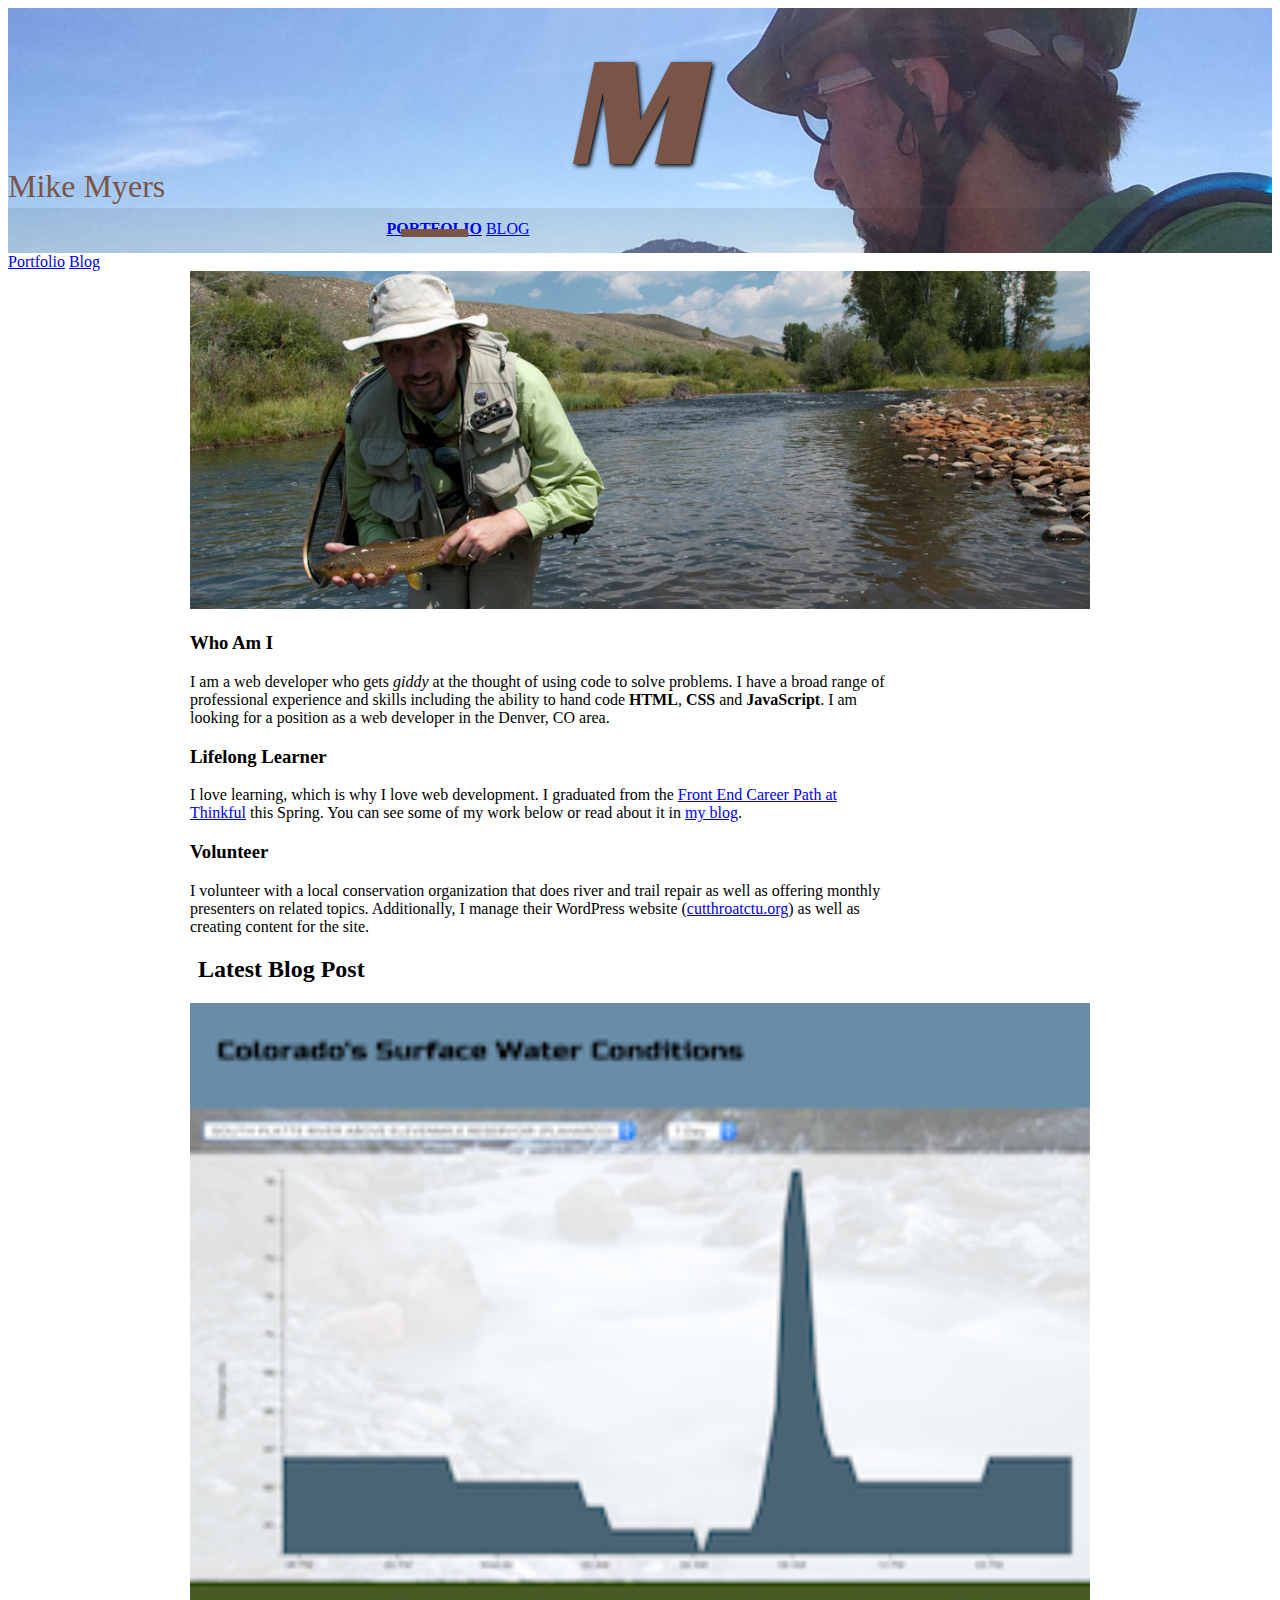
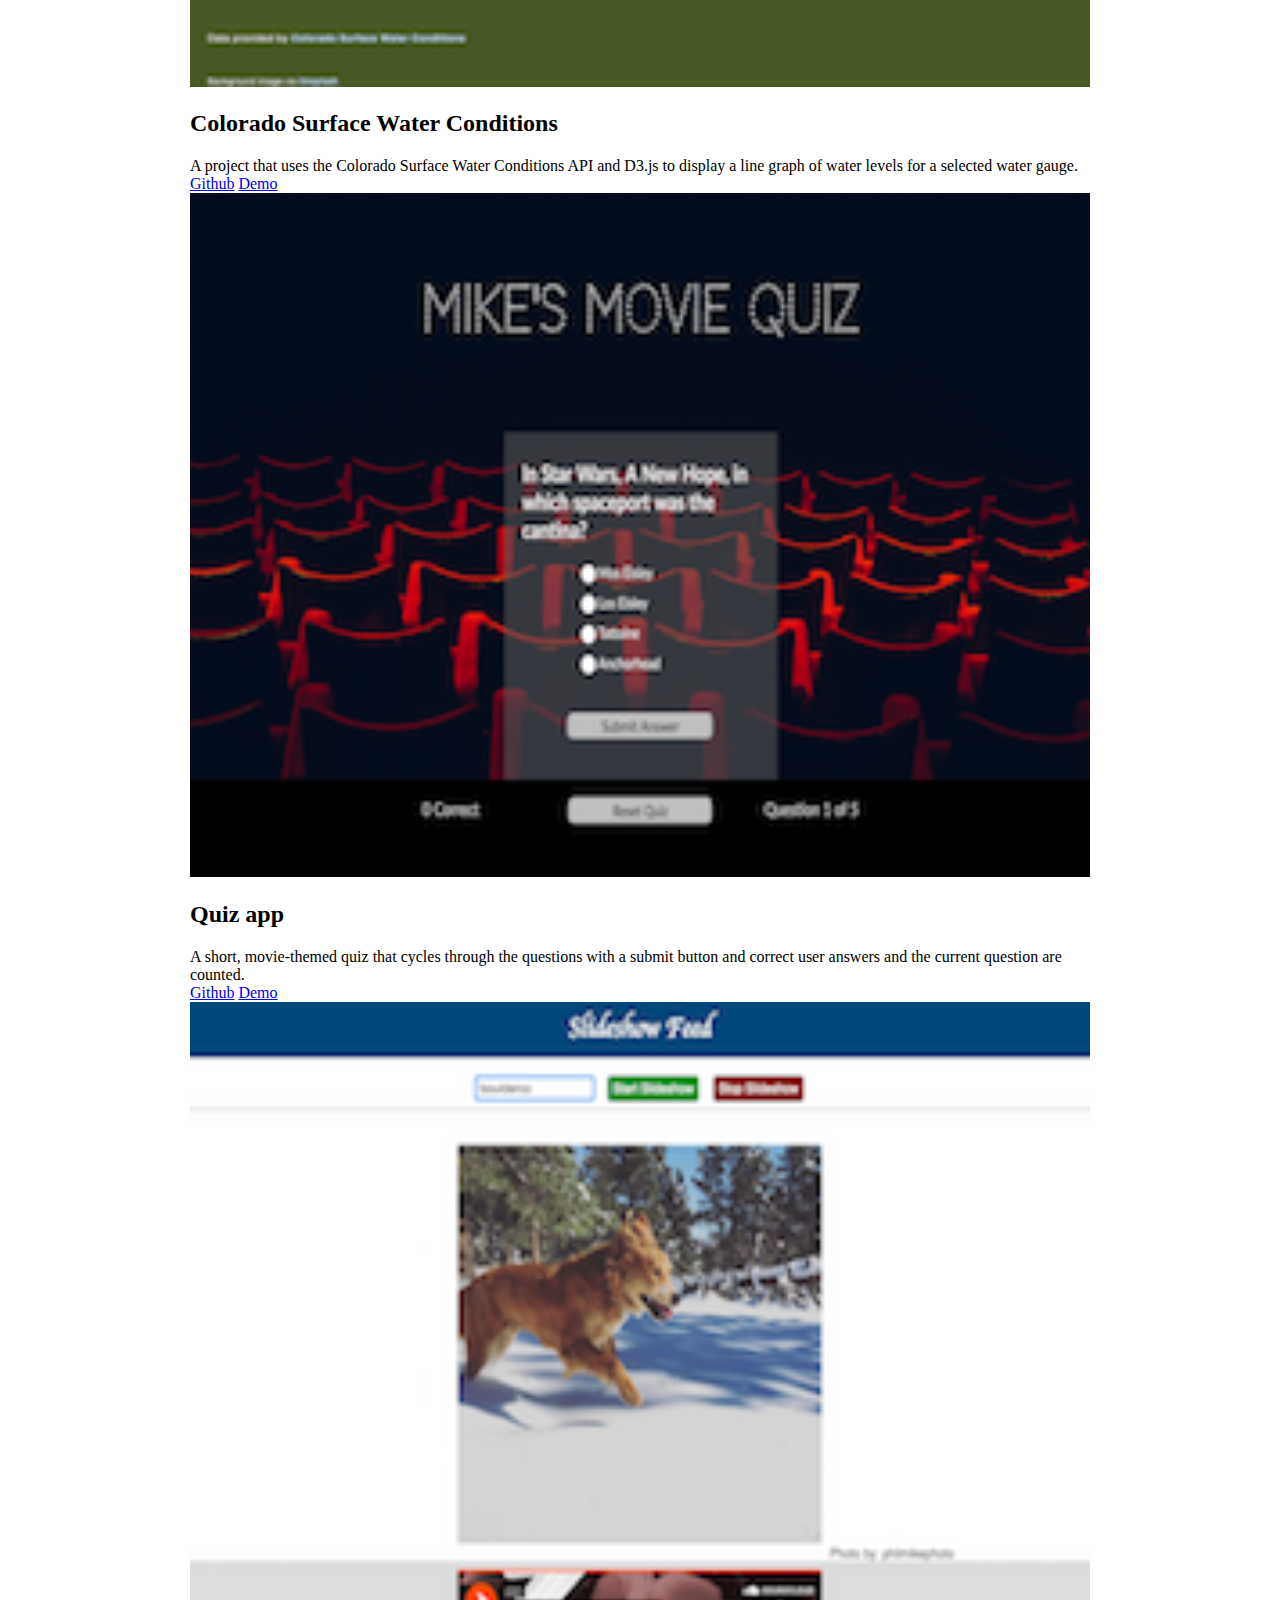
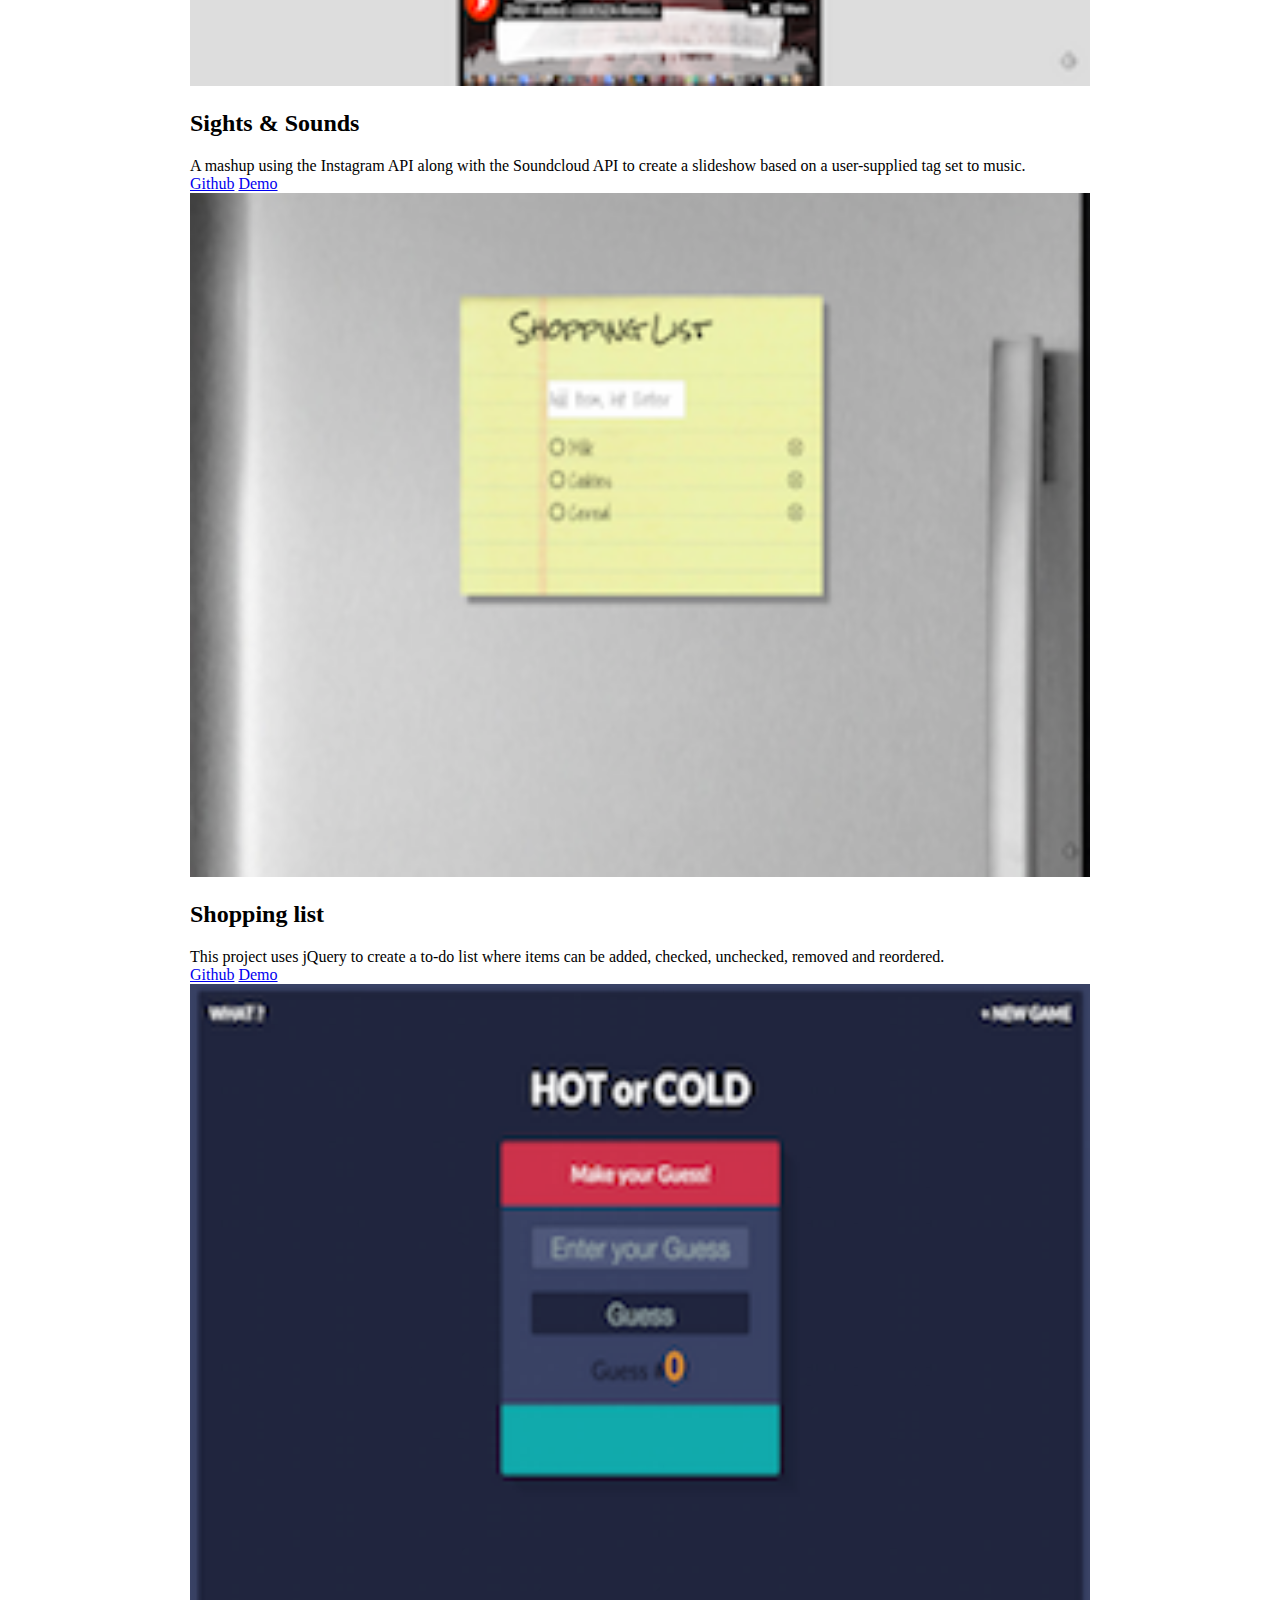
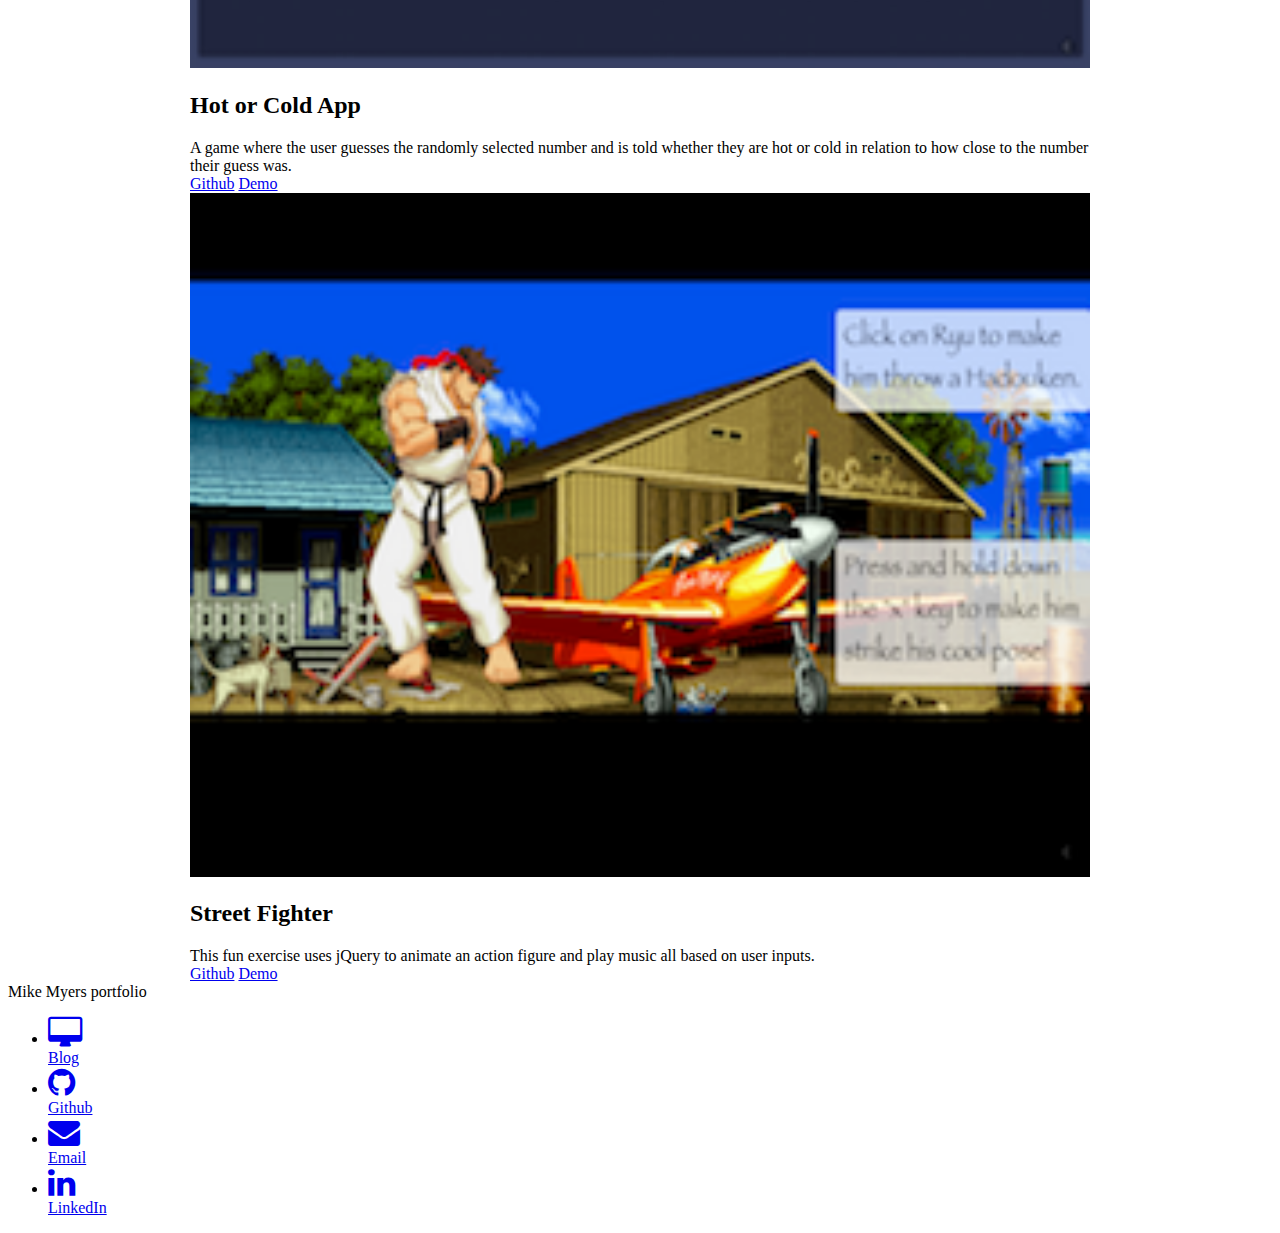
==== commit f89943fe: "Edit content per Derek's suggestions" ====
--- a/index.html
+++ b/index.html
@@ -73,14 +73,14 @@
 							<h3 class="mdl-cell mdl-cell--12-col mdl-typography--headline">Who Am I</h3>
 							<div class="mdl-cell mdl-cell--12-col mdl-card__supporting-text no-padding ">
 								<p>
-									I am an entry-level front-end web developer who gets <em>giddy</em> at the thought of using code to make and change elements on web pages. I have a broad range of professional experience and skills ranging from desktop trouble-shooting to the ability to hand code <strong>HTML</strong>, <strong>CSS</strong> and <strong>JavaScript</strong>. I'm looking for a position as an HTML developer converting designs into live web pages in the Denver, CO area.
+									I am a web developer who gets <em>giddy</em> at the thought of using code to solve problems. I have a broad range of professional experience and skills including the ability to hand code <strong>HTML</strong>, <strong>CSS</strong> and <strong>JavaScript</strong>. I am looking for a position as a web developer in the Denver, CO area.
 								</p>
 							</div>
 
 							<h3 class="mdl-cell mdl-cell--12-col mdl-typography--headline">Lifelong Learner</h3>
 							<div class="mdl-cell mdl-cell--12-col mdl-card__supporting-text no-padding ">
 								<p>
-									I love learning, especially learning about web technologies like HTML, CSS and JavaScript. I'm enrolled in the <a href="https://www.thinkful.com/" target="_blank">Front End Career Path at Thinkful</a> and I'm learning a lot. You can see some of my work below or read about it in <a href="http://www.portfolio.myerswest.com" target="_blank">my blog</a>.
+									I love learning, which is why I love web development. I graduated from the <a href="https://www.thinkful.com/" target="_blank">Front End Career Path at Thinkful</a> this Spring. You can see some of my work below or read about it in <a href="http://www.portfolio.myerswest.com" target="_blank">my blog</a>.
 								</p>
 							</div>
 
